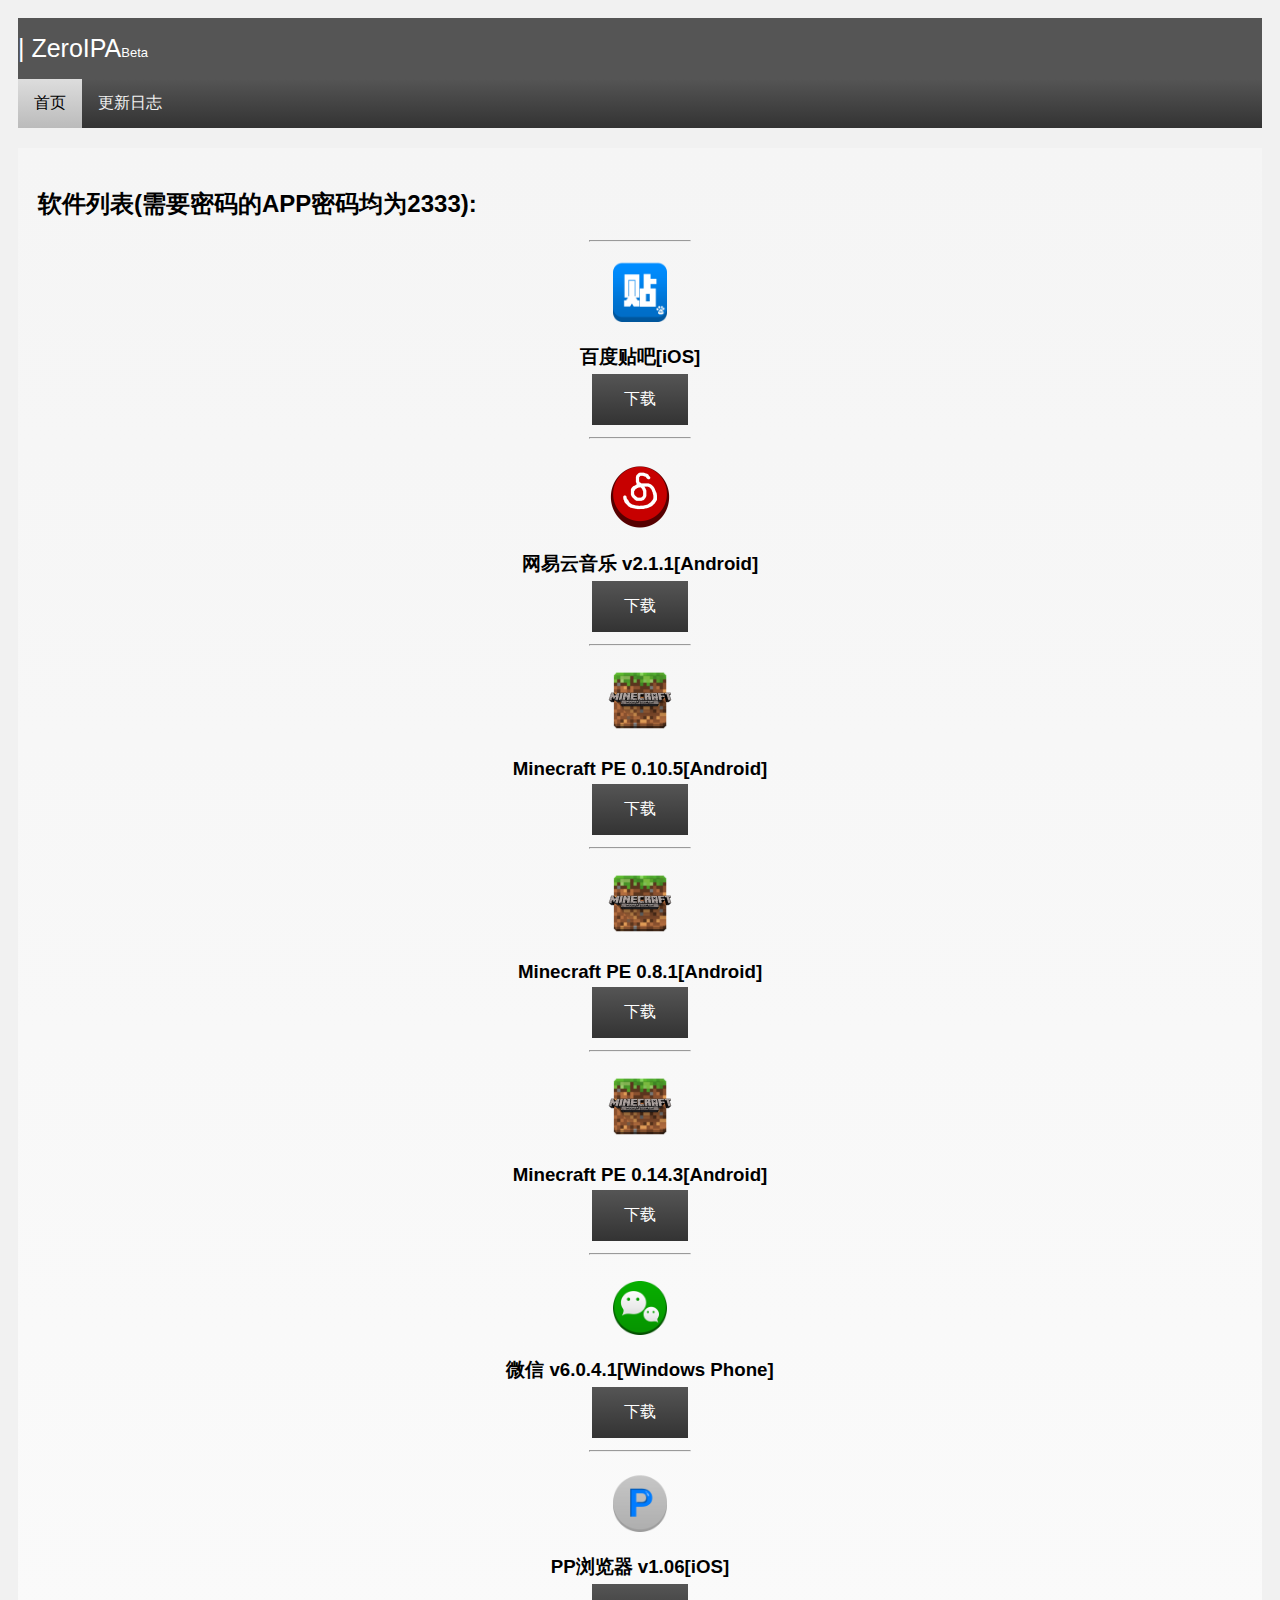
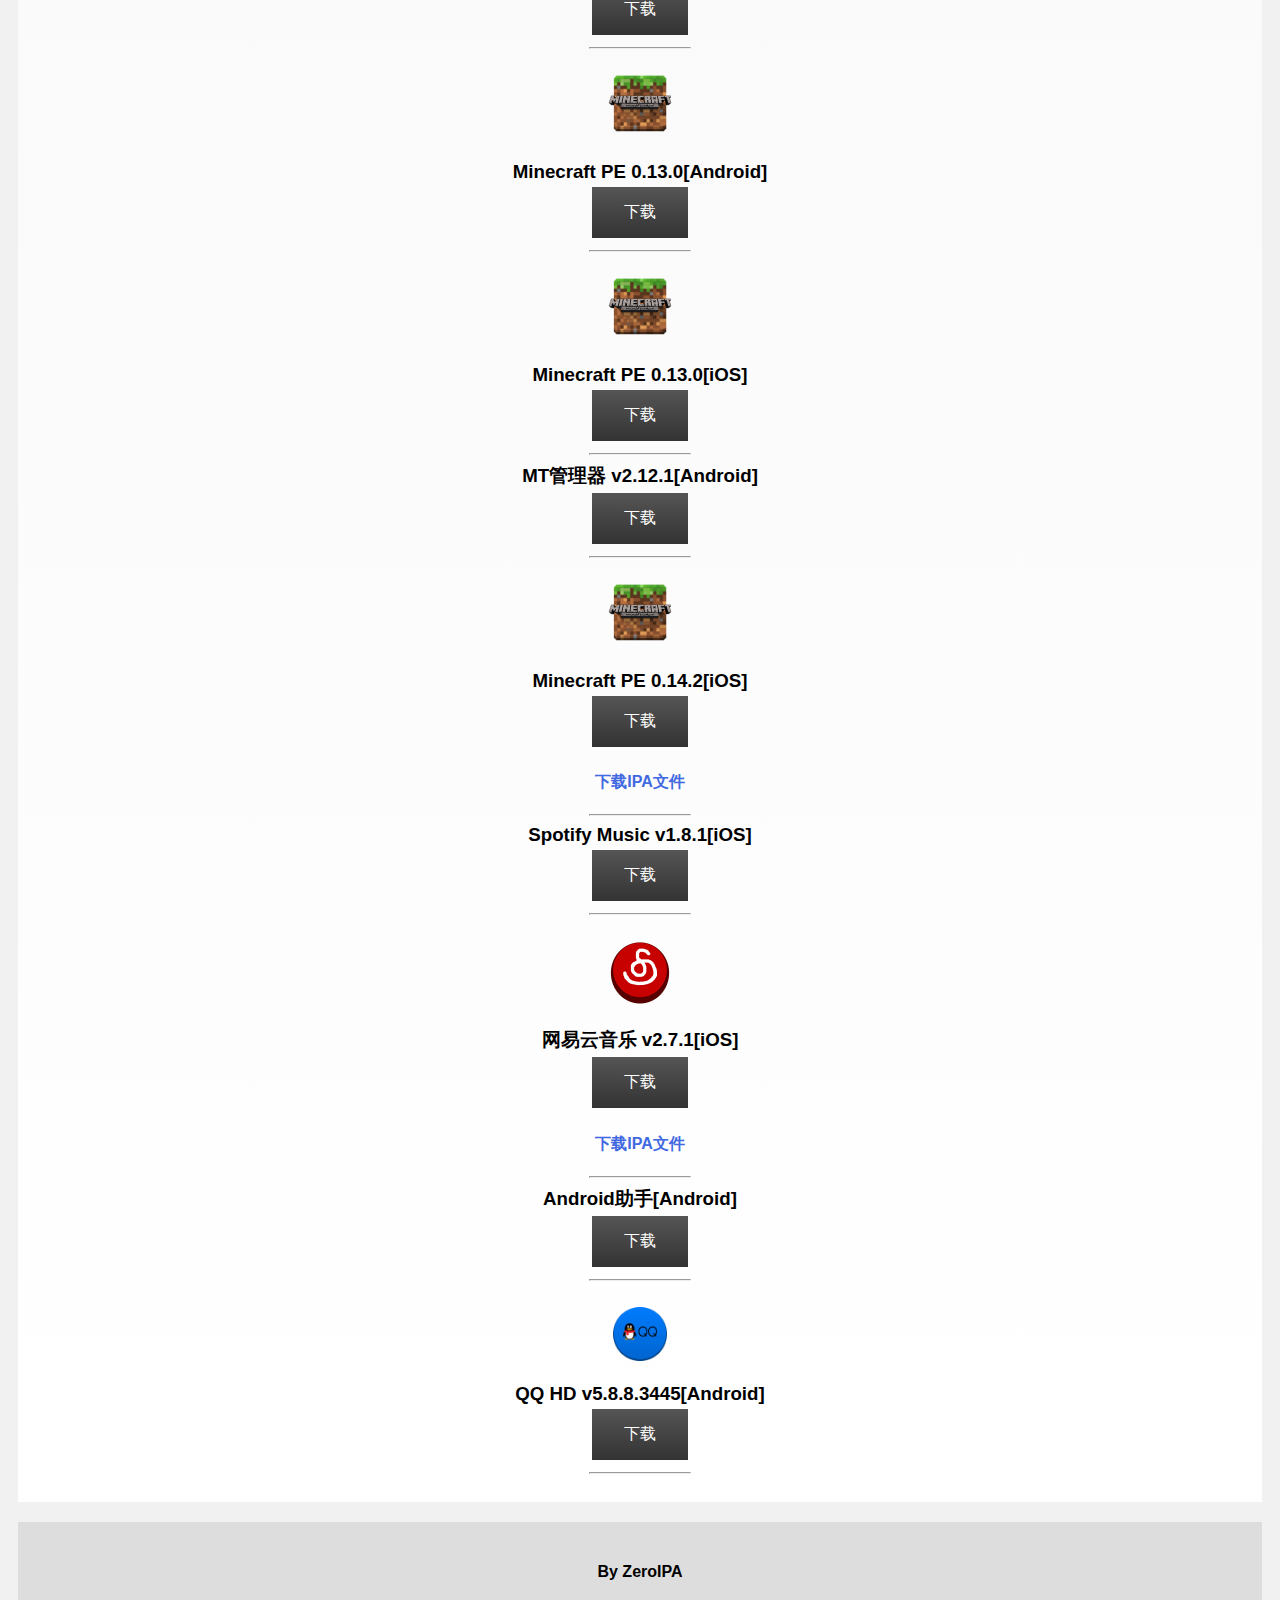
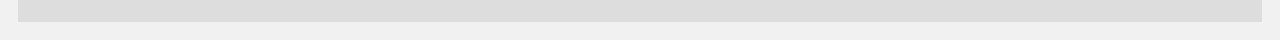
==== index.html @ 81eb90bf "Update Website" ====
<!DOCTYPE html>
<html>
  <head>
	<meta charset="utf-8" name="viewport" content="width=device-width, initial-scale=1, maximum-scale=1, user-scalable=no">
	<title>ZeroIPA</title>
    <link rel="stylesheet" type="text/css" href="ioszero.cn"/>
    <link rel="stylesheet" type="text/css" href="style.css"/>
	<!--[if lt IE 9]>
	  <script src="http://cdn.static.runoob.com/libs/html5shiv/3.7/html5shiv.min.js"></script>
	<![endif]--> 
    <style>
        h3 {
            display : inline
        }
    </style>
  </head>
  <body>	
    <div class="header">
		<p>
			<span style="font-size: 25px;">| ZeroIPA</span><span style="font-size: small;">Beta</span>
		</p>
	</div>
	
	<div class="topnav">
		<al href="index.html">首页</al>
		<a href="update.html">更新日志</a>
	</div>
	<div class="card">
	<h2>软件列表(需要密码的APP密码均为2333):</h2>
	<center><hr width="100px"></center>
	<center><img src="icon/tieba.png" width="90px" height="90px"></center>
   	<center><h3>百度贴吧[iOS]</h3></center>
	<center><a href="itms-services:///?action=download-manifest&url=https://file.ioszero.cn/plist/Tieba_6.9.5.plist"><button>下载</button></a></center>
    <center><hr width="100px"></center>
    <center><img src="icon/wyymusic.png" width="100px" height="100px"/></center>
	<center><h3>网易云音乐 v2.1.1[Android]</h3></center>
	<center><a href="https://wwtv.lanzoum.com/iOwyD0iutx0b"><button>下载</button></a></center>
    <center><hr width="100px"></center>
    <center><img src="icon/minecraft.png" width="100px" height="100px"/></center>
	<center><h3>Minecraft PE 0.10.5[Android]</h3></center>
	<center><a href="https://wwtv.lanzoum.com/iuHh80id1hid"><button>下载</button></a></center>
    <center><hr width="100px"></center>
    <center><img src="icon/minecraft.png" width="100px" height="100px"/></center>
	<center><h3>Minecraft PE 0.8.1[Android]</h3></center>
	<center><a href="https://wwtv.lanzoum.com/iFAPG0i9z6aj"><button>下载</button></a></center>
    <center><hr width="100px"></center>
    <center><img src="icon/minecraft.png" width="100px" height="100px"/></center>
	<center><h3>Minecraft PE 0.14.3[Android]</h3></center>
	<center><a href="https://wwtv.lanzoum.com/ieVEA0i9wtmb"><button>下载</button></a></center>
    <center><hr width="100px"></center>
    <center><img src="icon/wechat.png" width="90px" height="90px"/></center>
	<center><h3>微信 v6.0.4.1[Windows Phone]</h3></center>
	<center><a href="https://www.118pan.com/o17256"><button>下载</button></a></center>
    <center><hr width="100px"></center>
    <center><img src="icon/ppllq.png" width="90px" height="90px"/></center>
	<center><h3>PP浏览器 v1.06[iOS]</h3></center>
    <center><a href="https://zhangzhao.lanzouy.com/i3EXKh51dyf"><button>下载</button></a></center>
	<center><hr width="100px"></center>
    <center><img src="icon/minecraft.png" width="100px" height="100px"/></center>
	<center><h3>Minecraft PE 0.13.0[Android]</h3></center>
    <center><a href="https://wwtv.lanzoum.com/iKeRA0i3mati"><button>下载</button></a></center>
	<center><hr width="100px"></center>
    <center><img src="icon/minecraft.png" width="100px" height="100px"/></center>
	<center><h3>Minecraft PE 0.13.0[iOS]</h3></center>
    <center><a href="https://zhangzhao.lanzouy.com/iPdp6kbit9c"><button>下载</button></a></center>
	<center><hr width="100px"></center>
	<center><h3>MT管理器 v2.12.1[Android]</h3></center>
    <center><a href="https://wwtv.lanzoum.com/iG49f0iaypkd"><button>下载</button></a></center>
	<center><hr width="100px"></center>
    <center><img src="icon/minecraft.png" width="100px" height="100px"/></center>
	<center><h3>Minecraft PE 0.14.2[iOS]</h3></center>
    <center><a href="https://zhangzhao.lanzouy.com/iPmyqj2fgbi"><button>下载</button></a></center>
	<center><h4><a href="http://www.118pan.com/b1117591">下载IPA文件</a></h4></center>
    <center><hr width="100px"></center>
	<center><h3>Spotify Music v1.8.1[iOS]</h3></center>
    <center><a href="https://zhangzhao.lanzouy.com/iGoaCoxozab"><button>下载</button></a></center>
	<center><hr width="100px"></center>
    <center><img src="icon/wyymusic.png" width="100px" height="100px"/></center>
	<center><h3>网易云音乐 v2.7.1[iOS]</h3></center>
    <center><a href="https://zhangzhao.lanzouf.com/ibfvazc"><button>下载</button></a></center>
	<center><h4><a href="http://www.118pan.com/b1117590">下载IPA文件</a></h4></center>
    <center><hr width="100px"></center>
	<center><h3>Android助手[Android]</h3></center>
    <center><a href="https://wwtv.lanzoum.com/in8Xb0i3jfsj"><button>下载</button></a></center>
	<center><hr width="100px"></center>
	<center><img src="icon/qq.png" width="90px" height="90px"/></center>
    <center><h3>QQ HD v5.8.8.3445[Android]</h3></center>
    <center><a href="https://wwtv.lanzoum.com/iWxkZ0i9xxyd"><button>下载</button></a></center>
	<center><hr width="100px"></center>
	</div>
  <div class="footer">
  <center><h4>By ZeroIPA</h4></center>
  </div>
  </body>
</html>
---- style.css ----
* {
  text-decoration-line:none;
}
 
body {
  font-family: Arial;
  padding: 10px;
  background-color: #f1f1f1;
}

a {
	color: royalblue;
}
 
/* 头部标题 */
.header {
	background-color: #555;
	color: white;
	overflow: hidden;
}
 
.header h1 {
  font-size: 50px;
}
 
/* 导航条 */
.topnav {
  overflow: hidden;
  background-color: #333; /* 浏览器不支持时显示 */
  background-image: linear-gradient(#555, #333);
}
 
/* 导航条链接 */
.topnav a {
  float: left;
  display: block;
  color: #f2f2f2;
  text-align: center;
  padding: 14px 16px;
  text-decoration: none;
}

.topnav al{
  background-color: #ddd;
  background-image: linear-gradient(#ddd, #bbb);
  color: black;
  float: left;
  display: block;
  text-align: center;
  padding: 14px 16px;
  text-decoration: none;
}
 
/* 链接颜色修改 */
.topnav a:hover {
  background-color: #ddd;
  background-image: linear-gradient(#ddd, #bbb);
  color: black;
}
 
/* 创建两列 */
/* Left column */
.leftcolumn {   
  float: left;
  width: 75%;
}
 
/* 右侧栏 */
.rightcolumn {
  float: left;
  width: 25%;
  background-color: #f1f1f1;
  padding-left: 20px;
}
 
/* 图像部分 */
.fakeimg {
  background-color: #aaa;
  width: 100%;
  padding: 20px;
}
 
/* 文章卡片效果 */
.card {
  background-color: #ffffff; /* 浏览器不支持时显示 */
  background-image: linear-gradient(#f5f5f5, #ffffff);
  padding: 20px;
  margin-top: 20px;
}

/* 列后面清除浮动 */
.row:after {
  content: "";
  display: table;
  clear: both;
}
 
/* 底部 */
.footer {
  padding: 20px;
  text-align: center;
  background: #ddd;
  margin-top: 20px;
}
 
/* 响应式布局 - 屏幕尺寸小于 800px 时，两列布局改为上下布局 */
@media screen and (max-width: 9999999px) {
  .leftcolumn, .rightcolumn {   
    width: 100%;
    padding: 0;
  }
}
 

button {
    background-color: #333; /* 浏览器不支持时显示 */
    background-image: linear-gradient(#555, #333);
    border: none;
    color: white;
    padding: 15px 32px;
    text-align: center;
    text-decoration: none;
    display: inline-block;
    font-size: 16px;
    margin: 4px 2px;
    cursor: pointer;
}

button:hover {
    background-color: #ccc; /* 浏览器不支持时显示 */
    background-image: linear-gradient(#ccc, #aaa);
    border: none;
    color: black;
    padding: 15px 32px;
    text-align: center;
    text-decoration: none;
    display: inline-block;
    font-size: 16px;
    margin: 4px 2px;
    cursor: pointer;
}

.disabled {
    opacity: 0.6;
    cursor: not-allowed;
}
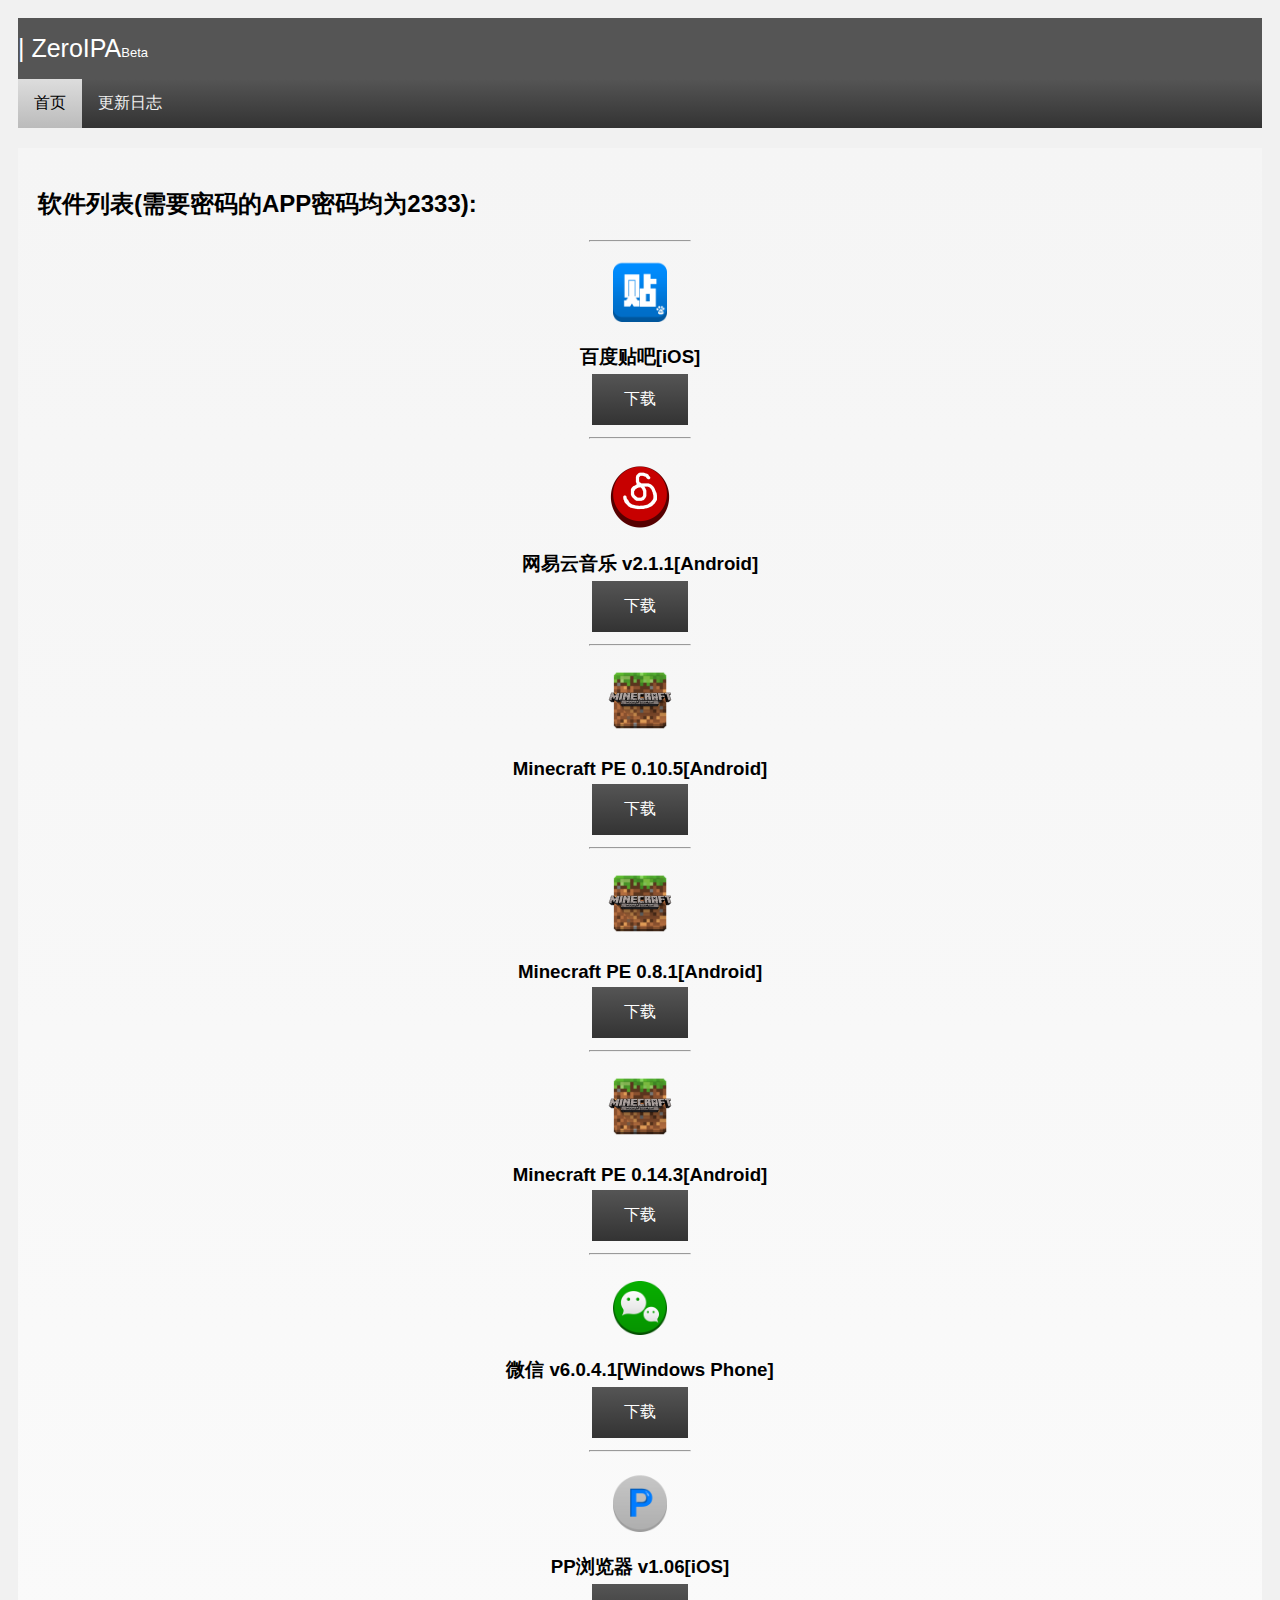
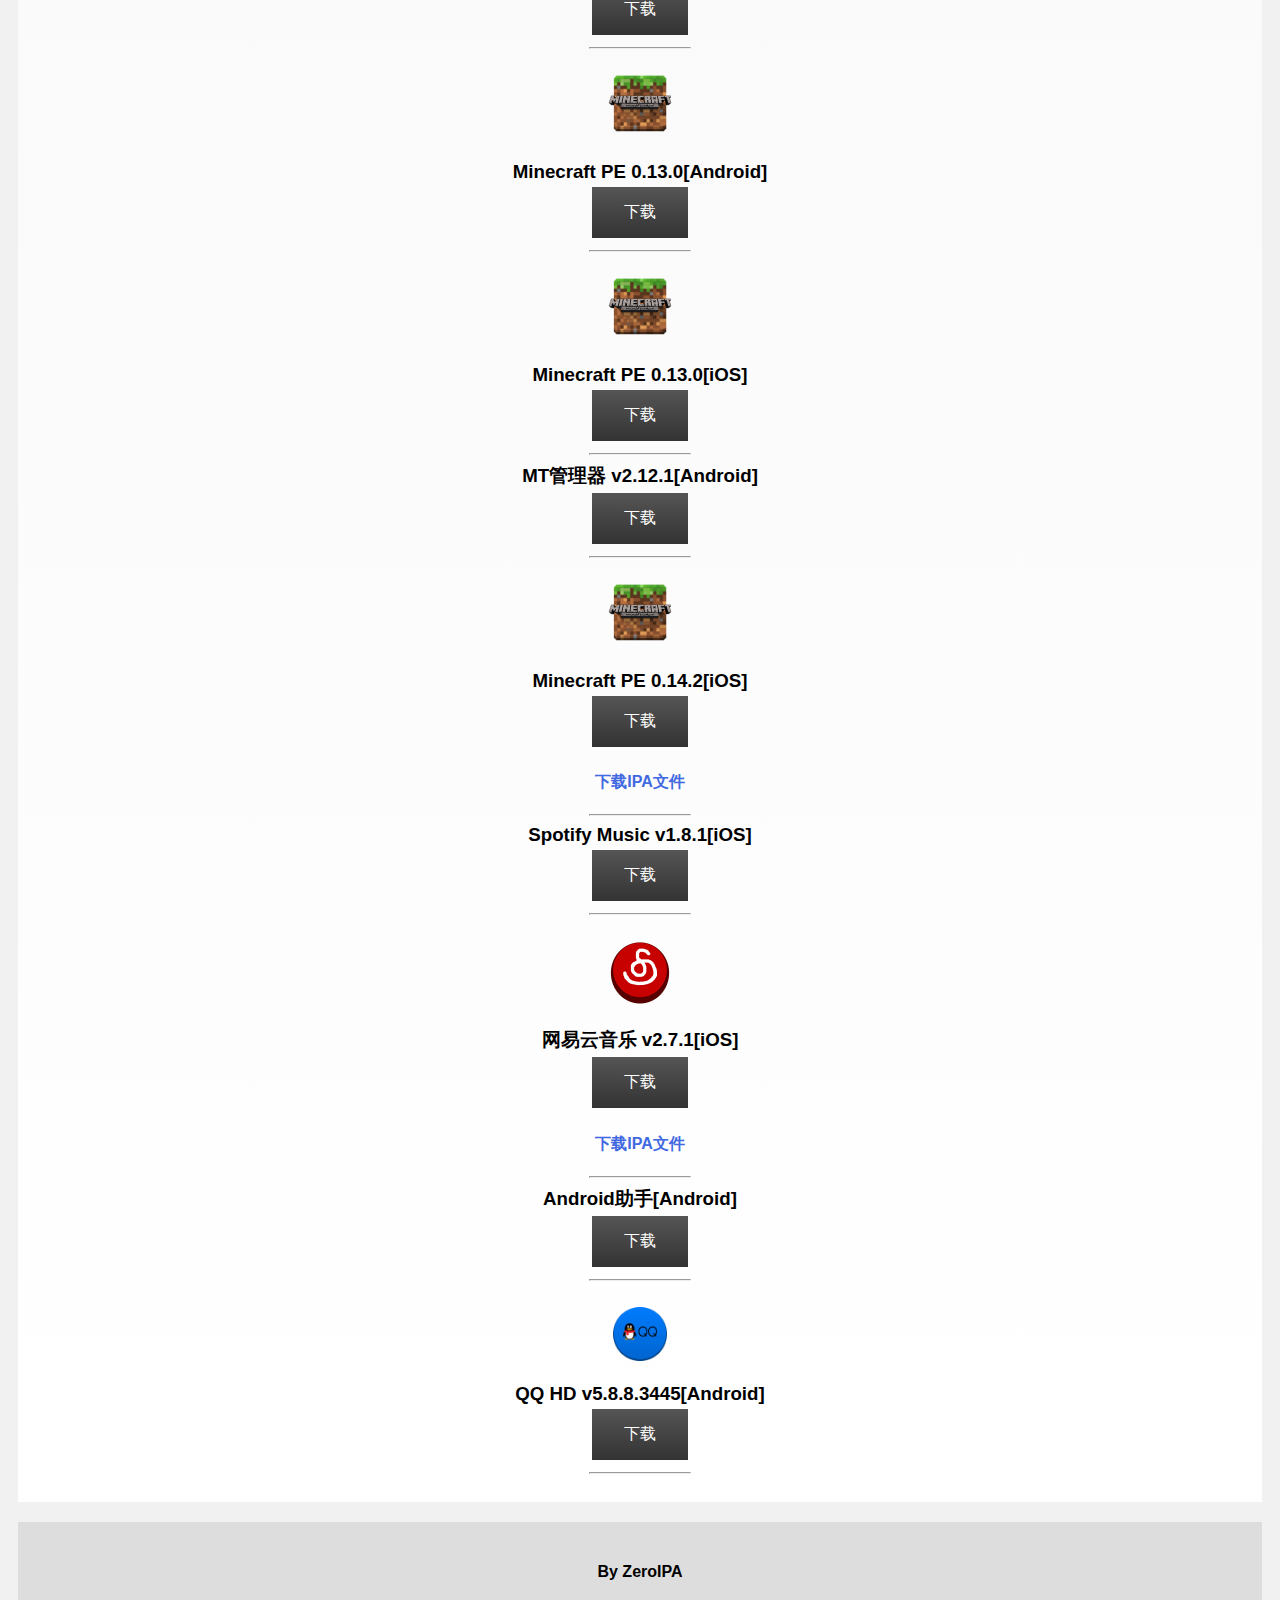
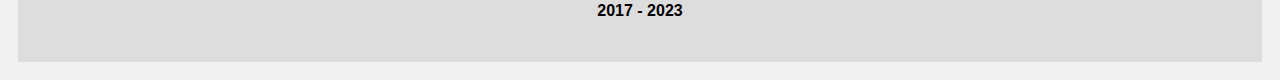
==== commit 68230940: "update index.html." ====
--- a/index.html
+++ b/index.html
@@ -90,6 +90,7 @@
 	</div>
   <div class="footer">
   <center><h4>By ZeroIPA</h4></center>
+  <center><h4>2017 - 2023</h4></center>
   </div>
   </body>
-</html>+</html>
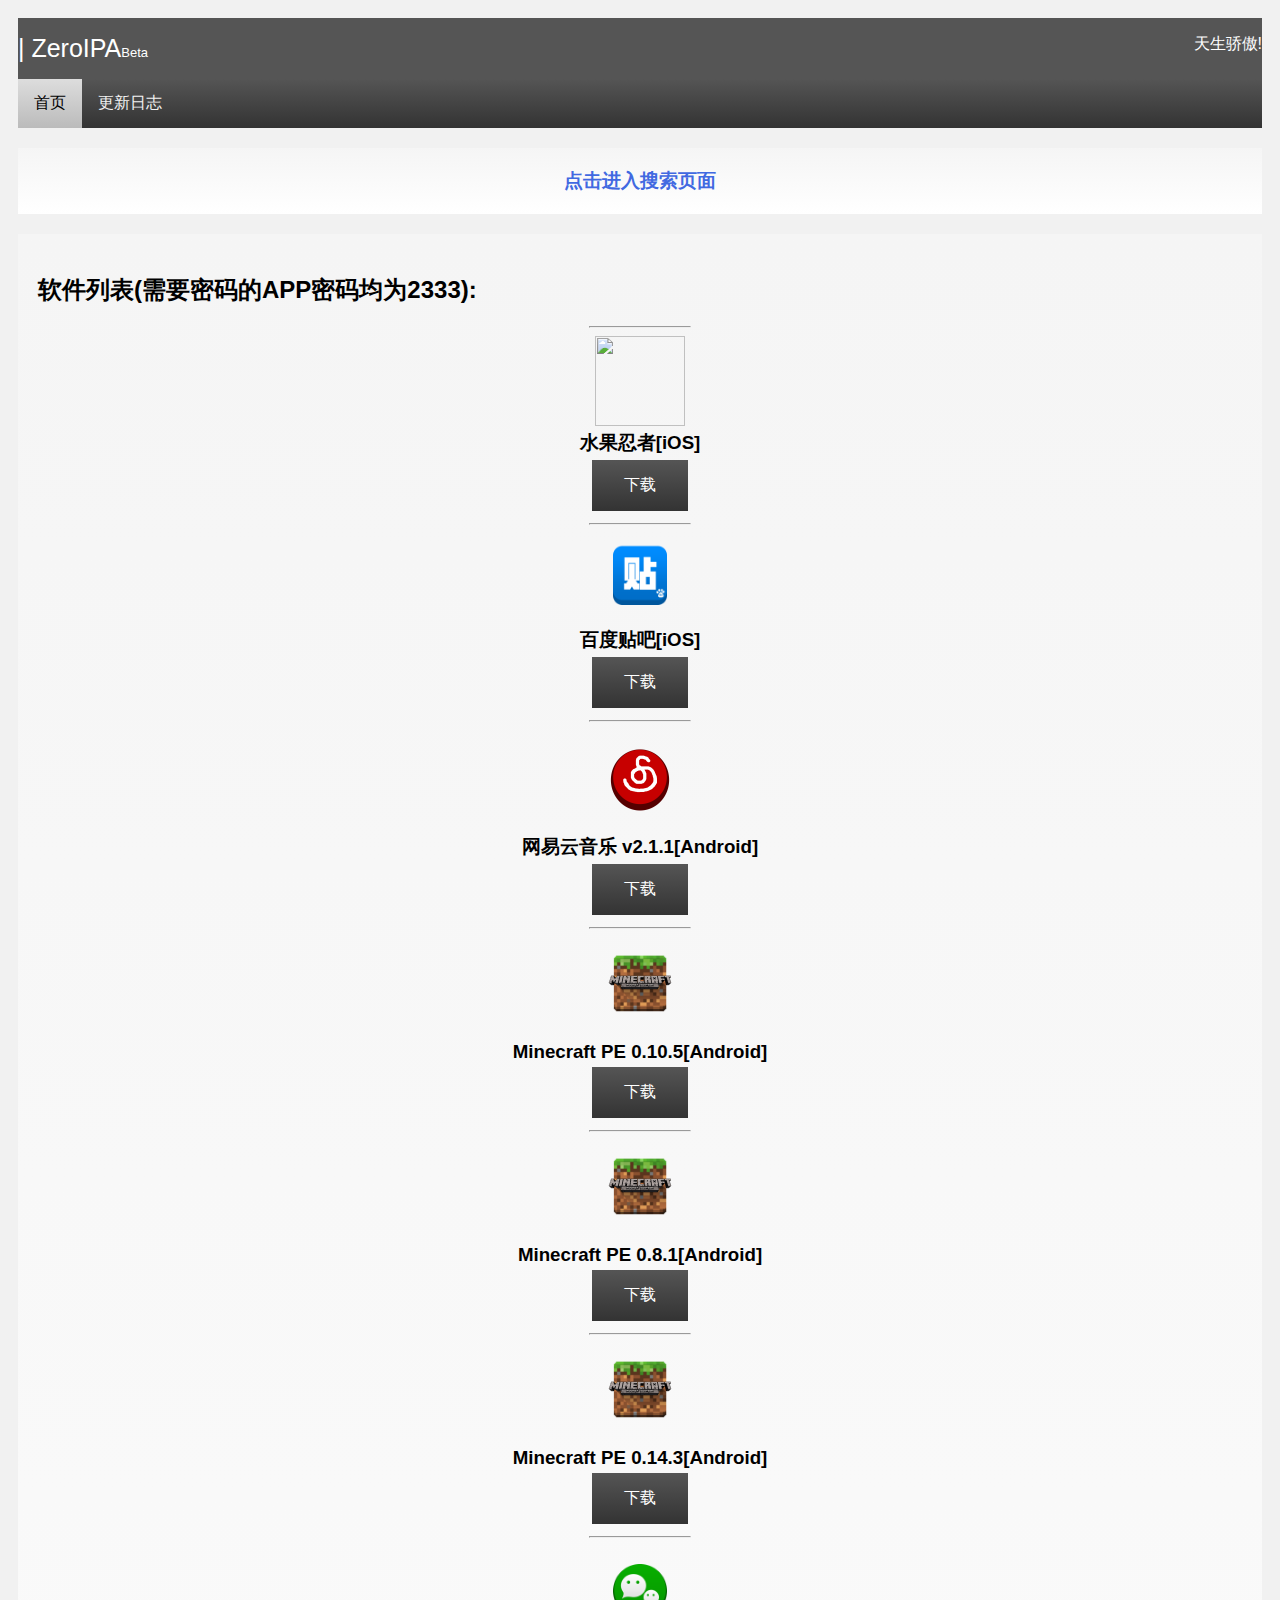
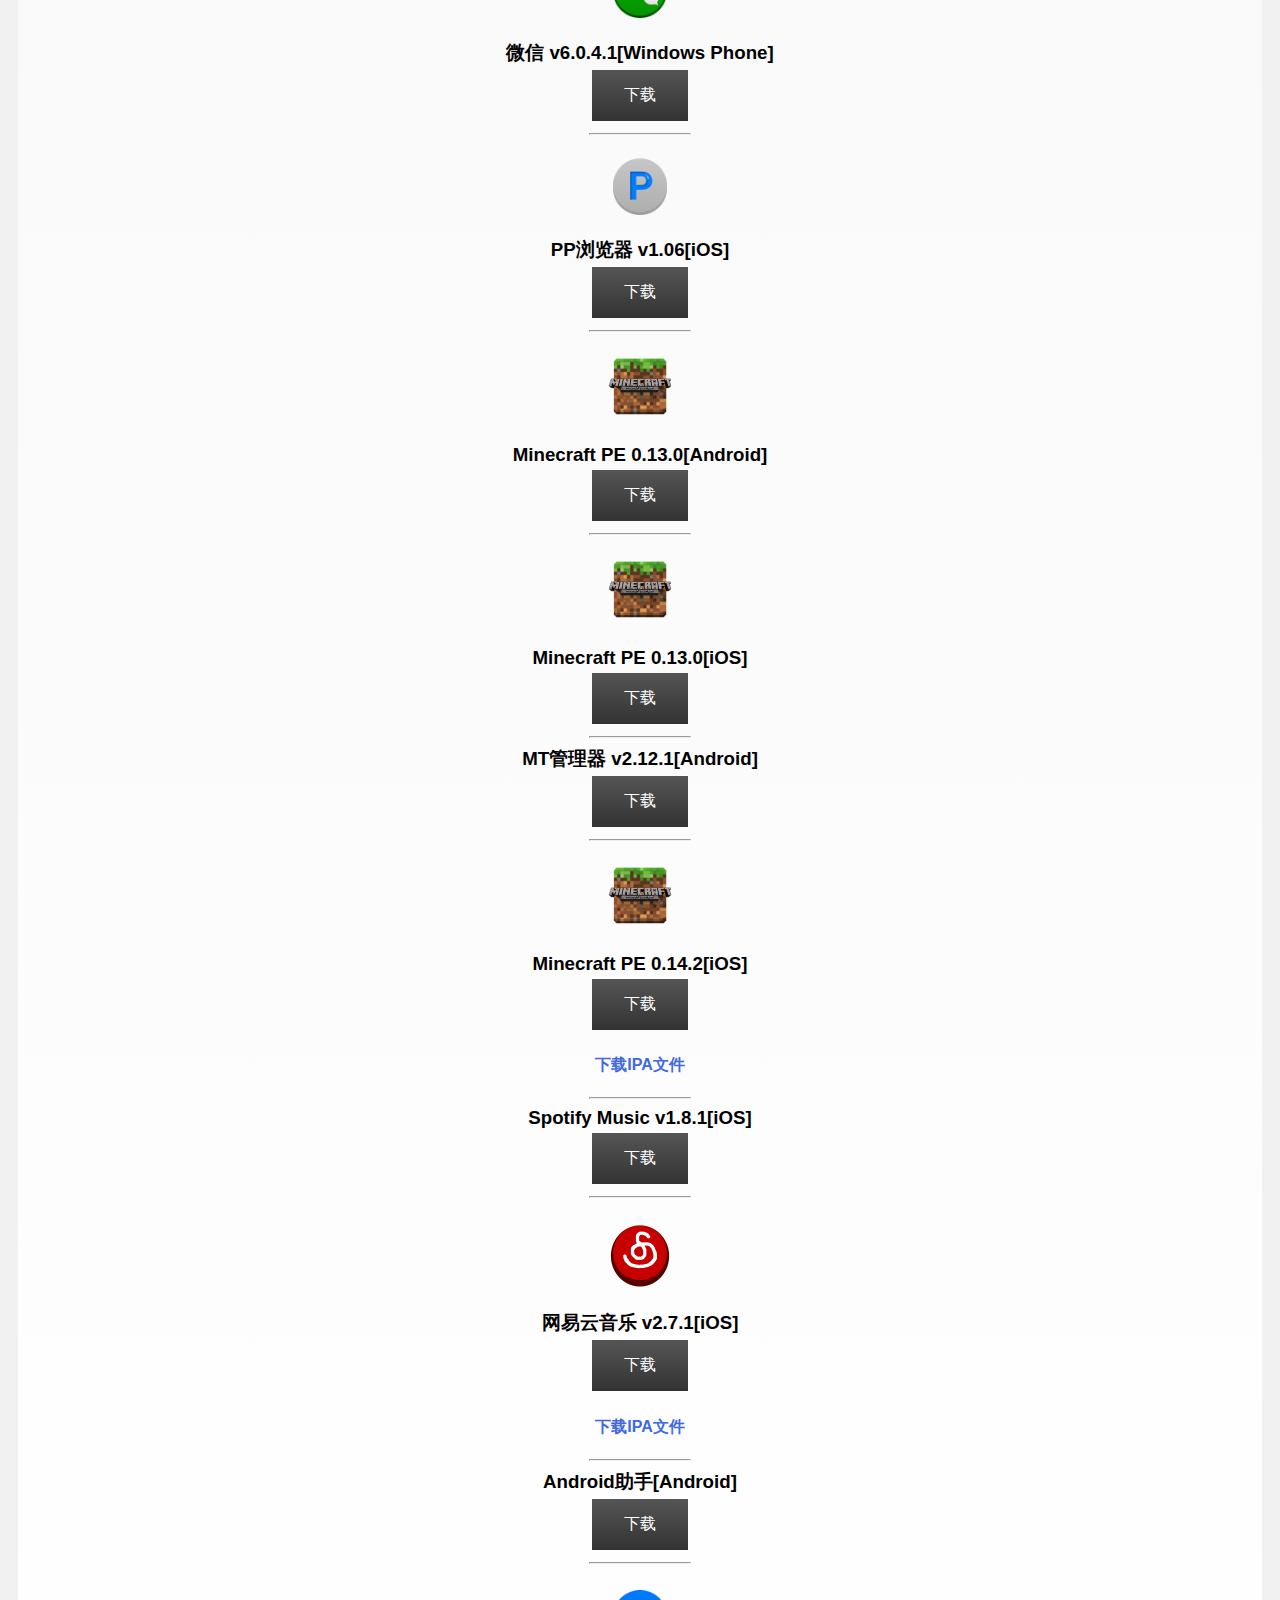
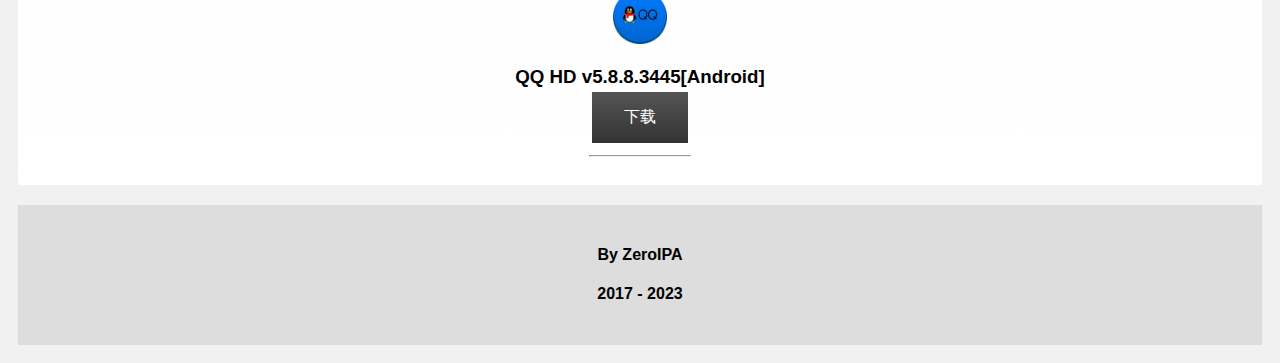
==== commit d7b83a95: "Update Website" ====
--- a/index.html
+++ b/index.html
@@ -17,7 +17,7 @@
   <body>	
     <div class="header">
 		<p>
-			<span style="font-size: 25px;">| ZeroIPA</span><span style="font-size: small;">Beta</span>
+			<span style="font-size: 25px;">| ZeroIPA</span><span style="font-size: small;">Beta</span><span style="float: right;">天生骄傲!</span>
 		</p>
 	</div>
 	
@@ -26,7 +26,14 @@
 		<a href="update.html">更新日志</a>
 	</div>
 	<div class="card">
+		<center><h3><a href="search.html">点击进入搜索页面</a></h3></center>
+	</div>
+	<div class="card">
 	<h2>软件列表(需要密码的APP密码均为2333):</h2>
+	<center><hr width="100px"></center>
+	<center><img src="icon/sglz.png" width="90px" height="90px"></center>
+   	<center><h3>水果忍者[iOS]</h3></center>
+	<center><a href="itms-services:///?action=download-manifest&url=https://file.ioszero.cn/plist/FruitNinjaFree_2.3.2_AppOnly.plist"><button>下载</button></a></center>
 	<center><hr width="100px"></center>
 	<center><img src="icon/tieba.png" width="90px" height="90px"></center>
    	<center><h3>百度贴吧[iOS]</h3></center>
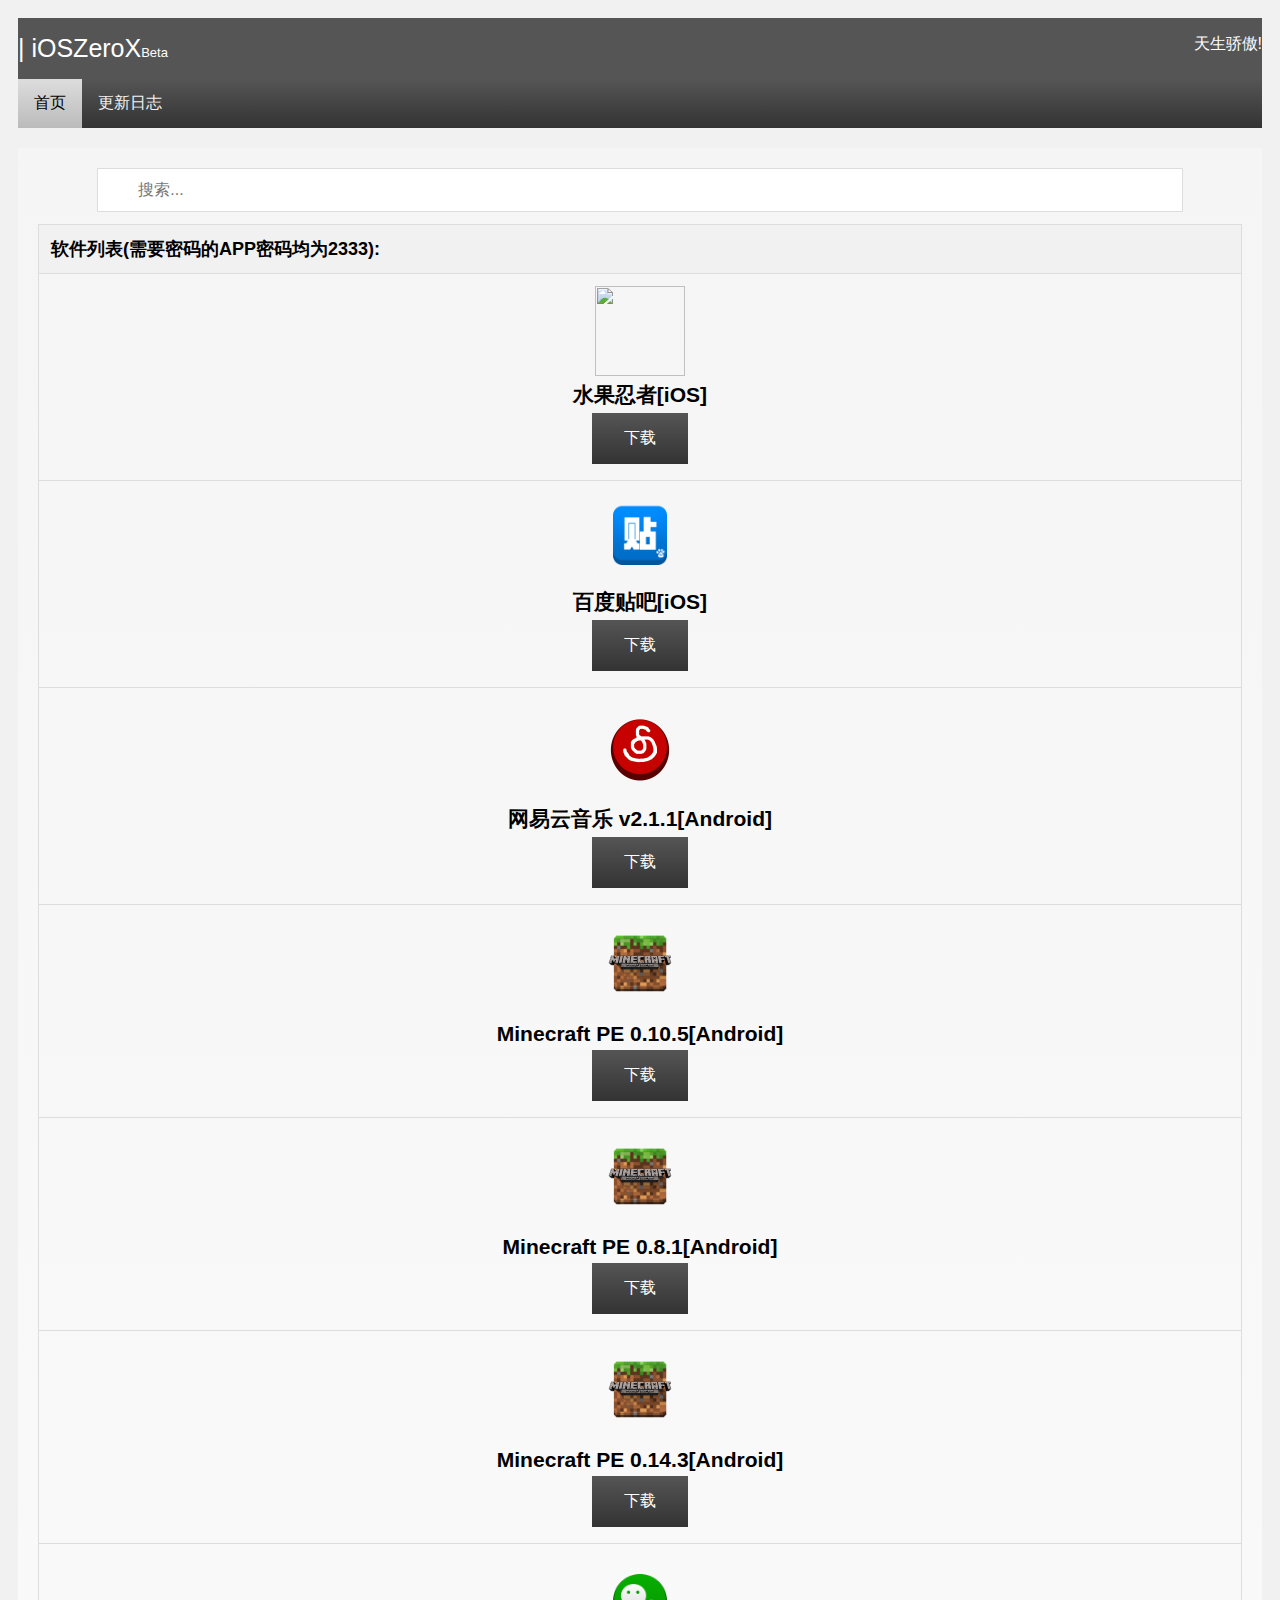
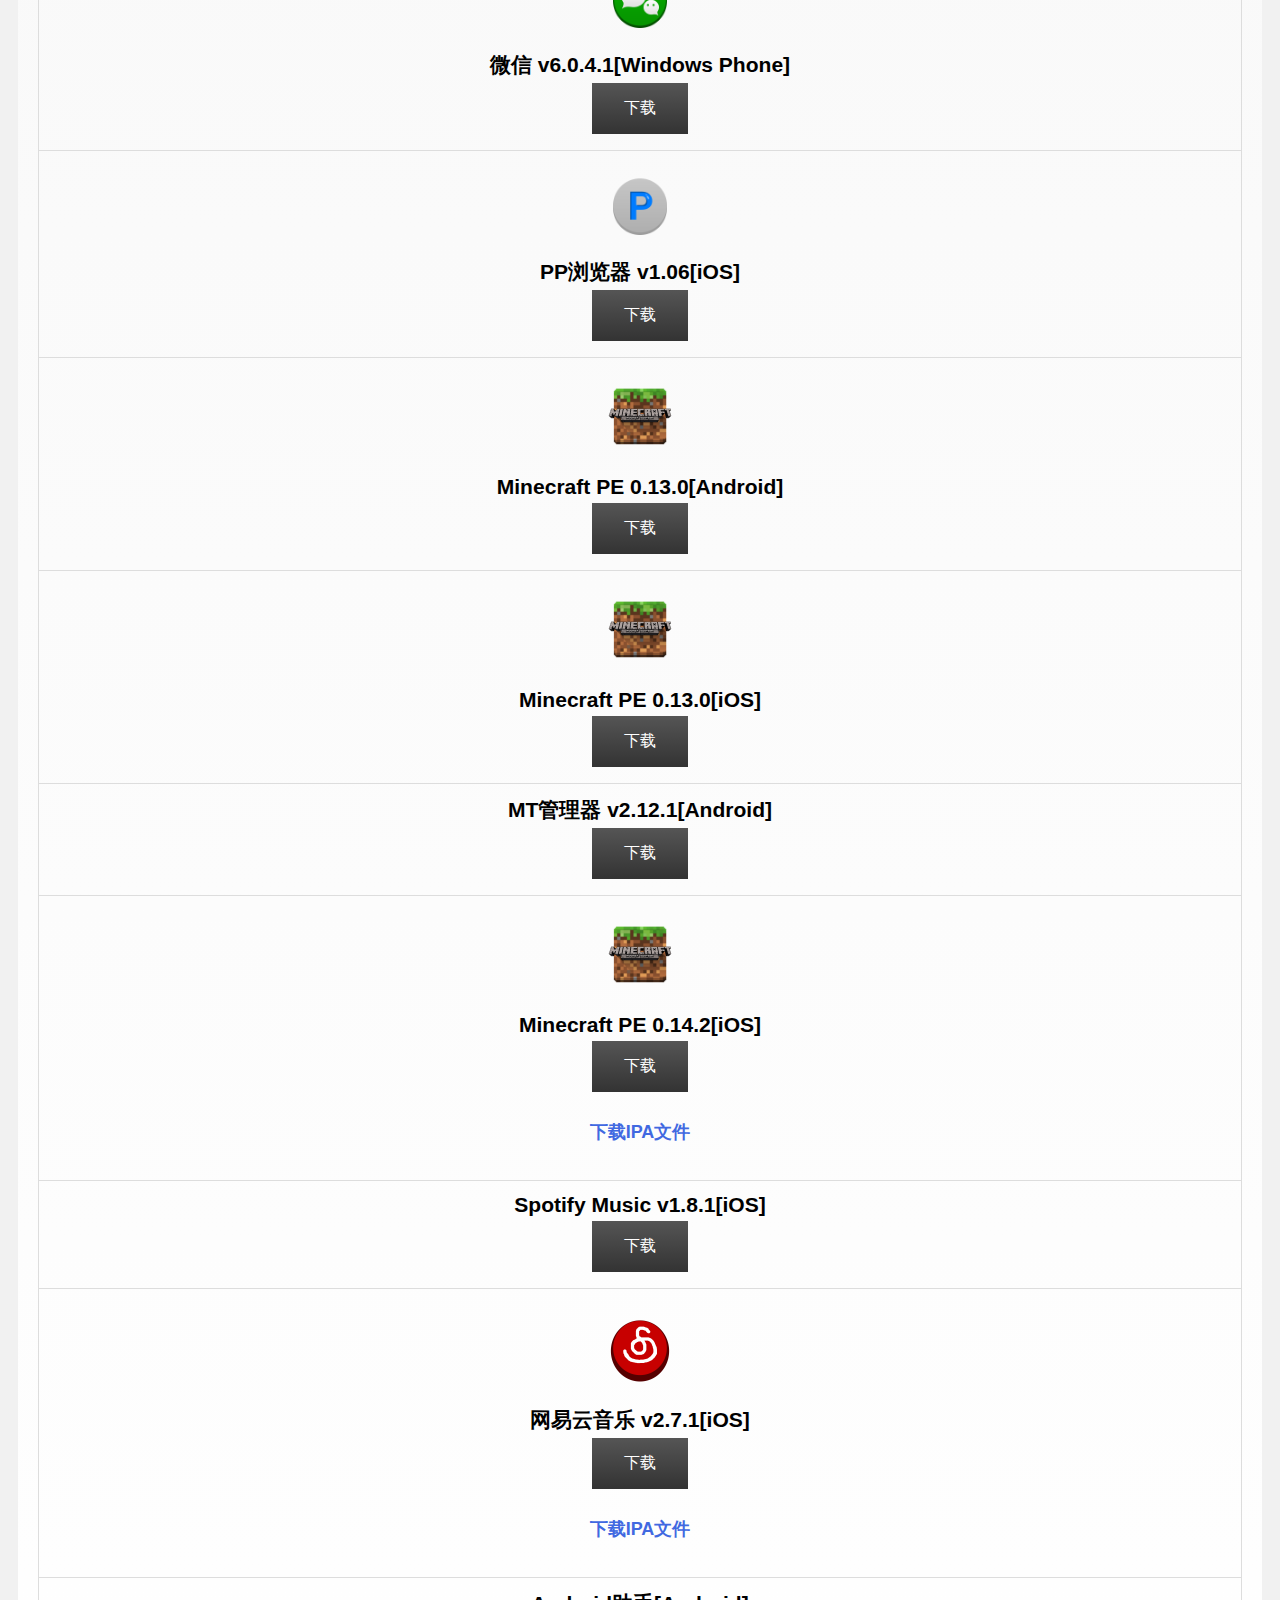
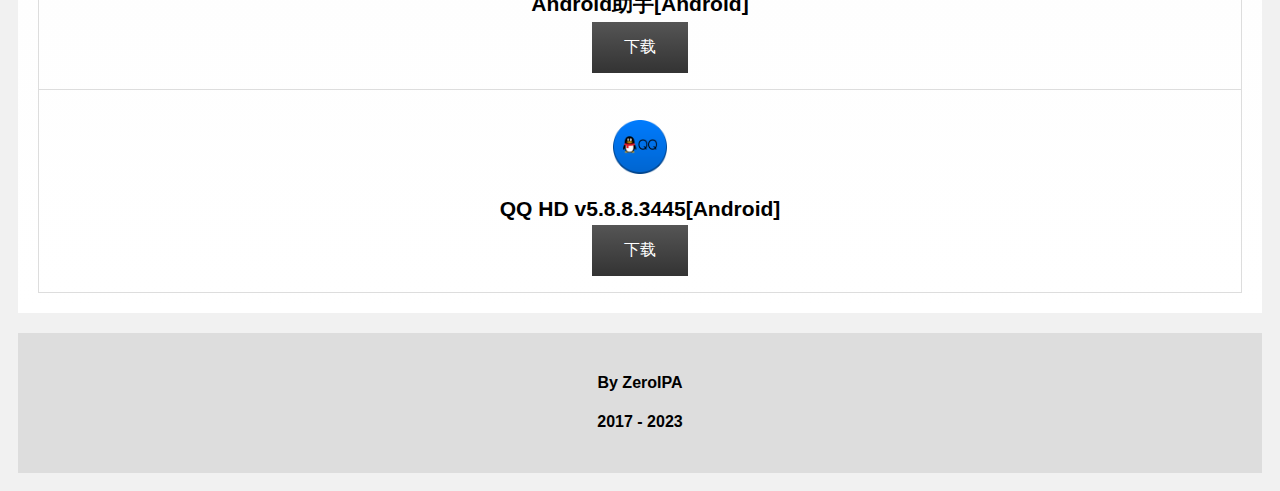
==== commit ee5b090f: "Update Website" ====
--- a/index.html
+++ b/index.html
@@ -2,7 +2,7 @@
 <html>
   <head>
 	<meta charset="utf-8" name="viewport" content="width=device-width, initial-scale=1, maximum-scale=1, user-scalable=no">
-	<title>ZeroIPA</title>
+	<title>iOSZeroX</title>
     <link rel="stylesheet" type="text/css" href="ioszero.cn"/>
     <link rel="stylesheet" type="text/css" href="style.css"/>
 	<!--[if lt IE 9]>
@@ -13,11 +13,68 @@
             display : inline
         }
     </style>
+	    <style>
+			#myInput {
+				background-image: url('https://static.runoob.com/images/mix/searchicon.png'); /* 搜索按钮 */
+				background-position: 10px 12px; /* 定位搜索按钮 */
+				background-repeat: no-repeat; /* 不重复图片 */
+				width: 85%;
+				font-size: 16px;
+				padding: 12px 20px 12px 40px;
+				border: 1px solid #ddd;
+				margin-bottom: 12px; 
+			}
+			
+			#myTable {
+				border-collapse: collapse; 
+				width: 100%; 
+				border: 1px solid #ddd;
+				font-size: 18px; 
+			}
+			
+			#myTable th, #myTable td {
+				text-align: left;
+				padding: 12px;
+			}
+			
+			#myTable tr {
+				/* 表格添加边框 */
+				border-bottom: 1px solid #ddd; 
+			}
+			
+			#myTable tr.header, #myTable tr:hover {
+				/* 表头及鼠标移动过 tr 时添加背景 */
+				background-color: #f1f1f1;
+			}
+		</style>
+	
+		<script>
+			function myFunction() {
+			  // 声明变量
+			  var input, filter, table, tr, td, i;
+			  input = document.getElementById("myInput");
+			  filter = input.value.toUpperCase();
+			  table = document.getElementById("myTable");
+			  tr = table.getElementsByTagName("tr");
+			
+			  // 循环表格每一行，查找匹配项
+			  for (i = 0; i < tr.length; i++) {
+				td = tr[i].getElementsByTagName("td")[0];
+				if (td) {
+				  if (td.innerHTML.toUpperCase().indexOf(filter) > -1) {
+					tr[i].style.display = "";
+				  } else {
+					tr[i].style.display = "none";
+				  }
+				} 
+			  }
+			}
+		</script>
   </head>
-  <body>	
-    <div class="header">
+  <body>	    
+	<div class="header">
 		<p>
-			<span style="font-size: 25px;">| ZeroIPA</span><span style="font-size: small;">Beta</span><span style="float: right;">天生骄傲!</span>
+			<span style="font-size: 25px;">| iOSZeroX</span><span style="font-size: small;">Beta</span><span style="float: right;">天生骄傲!</span>
 		</p>
 	</div>
 	
@@ -26,74 +83,109 @@
 		<a href="update.html">更新日志</a>
 	</div>
 	<div class="card">
-		<center><h3><a href="search.html">点击进入搜索页面</a></h3></center>
-	</div>
-	<div class="card">
-	<h2>软件列表(需要密码的APP密码均为2333):</h2>
-	<center><hr width="100px"></center>
-	<center><img src="icon/sglz.png" width="90px" height="90px"></center>
-   	<center><h3>水果忍者[iOS]</h3></center>
-	<center><a href="itms-services:///?action=download-manifest&url=https://file.ioszero.cn/plist/FruitNinjaFree_2.3.2_AppOnly.plist"><button>下载</button></a></center>
-	<center><hr width="100px"></center>
-	<center><img src="icon/tieba.png" width="90px" height="90px"></center>
-   	<center><h3>百度贴吧[iOS]</h3></center>
-	<center><a href="itms-services:///?action=download-manifest&url=https://file.ioszero.cn/plist/Tieba_6.9.5.plist"><button>下载</button></a></center>
-    <center><hr width="100px"></center>
-    <center><img src="icon/wyymusic.png" width="100px" height="100px"/></center>
-	<center><h3>网易云音乐 v2.1.1[Android]</h3></center>
-	<center><a href="https://wwtv.lanzoum.com/iOwyD0iutx0b"><button>下载</button></a></center>
-    <center><hr width="100px"></center>
-    <center><img src="icon/minecraft.png" width="100px" height="100px"/></center>
-	<center><h3>Minecraft PE 0.10.5[Android]</h3></center>
-	<center><a href="https://wwtv.lanzoum.com/iuHh80id1hid"><button>下载</button></a></center>
-    <center><hr width="100px"></center>
-    <center><img src="icon/minecraft.png" width="100px" height="100px"/></center>
-	<center><h3>Minecraft PE 0.8.1[Android]</h3></center>
-	<center><a href="https://wwtv.lanzoum.com/iFAPG0i9z6aj"><button>下载</button></a></center>
-    <center><hr width="100px"></center>
-    <center><img src="icon/minecraft.png" width="100px" height="100px"/></center>
-	<center><h3>Minecraft PE 0.14.3[Android]</h3></center>
-	<center><a href="https://wwtv.lanzoum.com/ieVEA0i9wtmb"><button>下载</button></a></center>
-    <center><hr width="100px"></center>
-    <center><img src="icon/wechat.png" width="90px" height="90px"/></center>
-	<center><h3>微信 v6.0.4.1[Windows Phone]</h3></center>
-	<center><a href="https://www.118pan.com/o17256"><button>下载</button></a></center>
-    <center><hr width="100px"></center>
-    <center><img src="icon/ppllq.png" width="90px" height="90px"/></center>
-	<center><h3>PP浏览器 v1.06[iOS]</h3></center>
-    <center><a href="https://zhangzhao.lanzouy.com/i3EXKh51dyf"><button>下载</button></a></center>
-	<center><hr width="100px"></center>
-    <center><img src="icon/minecraft.png" width="100px" height="100px"/></center>
-	<center><h3>Minecraft PE 0.13.0[Android]</h3></center>
-    <center><a href="https://wwtv.lanzoum.com/iKeRA0i3mati"><button>下载</button></a></center>
-	<center><hr width="100px"></center>
-    <center><img src="icon/minecraft.png" width="100px" height="100px"/></center>
-	<center><h3>Minecraft PE 0.13.0[iOS]</h3></center>
-    <center><a href="https://zhangzhao.lanzouy.com/iPdp6kbit9c"><button>下载</button></a></center>
-	<center><hr width="100px"></center>
-	<center><h3>MT管理器 v2.12.1[Android]</h3></center>
-    <center><a href="https://wwtv.lanzoum.com/iG49f0iaypkd"><button>下载</button></a></center>
-	<center><hr width="100px"></center>
-    <center><img src="icon/minecraft.png" width="100px" height="100px"/></center>
-	<center><h3>Minecraft PE 0.14.2[iOS]</h3></center>
-    <center><a href="https://zhangzhao.lanzouy.com/iPmyqj2fgbi"><button>下载</button></a></center>
-	<center><h4><a href="http://www.118pan.com/b1117591">下载IPA文件</a></h4></center>
-    <center><hr width="100px"></center>
-	<center><h3>Spotify Music v1.8.1[iOS]</h3></center>
-    <center><a href="https://zhangzhao.lanzouy.com/iGoaCoxozab"><button>下载</button></a></center>
-	<center><hr width="100px"></center>
-    <center><img src="icon/wyymusic.png" width="100px" height="100px"/></center>
-	<center><h3>网易云音乐 v2.7.1[iOS]</h3></center>
-    <center><a href="https://zhangzhao.lanzouf.com/ibfvazc"><button>下载</button></a></center>
-	<center><h4><a href="http://www.118pan.com/b1117590">下载IPA文件</a></h4></center>
-    <center><hr width="100px"></center>
-	<center><h3>Android助手[Android]</h3></center>
-    <center><a href="https://wwtv.lanzoum.com/in8Xb0i3jfsj"><button>下载</button></a></center>
-	<center><hr width="100px"></center>
-	<center><img src="icon/qq.png" width="90px" height="90px"/></center>
-    <center><h3>QQ HD v5.8.8.3445[Android]</h3></center>
-    <center><a href="https://wwtv.lanzoum.com/iWxkZ0i9xxyd"><button>下载</button></a></center>
-	<center><hr width="100px"></center>
+	
+    <table id="myTable">
+        <tbody>
+			<center><input type="text" id="myInput" onkeyup="myFunction()" placeholder="搜索..."></center>
+            <tr class="header">
+                <th style="width:60%; color: black">软件列表(需要密码的APP密码均为2333):</th>
+            </tr>
+            <tr>
+                <td><center><img src="icon/sglz.png" width="90px" height="90px"></center>
+                    <center><h3>水果忍者[iOS]</h3></center>
+                 <center><a href="https://wwtv.lanzoum.com/irNvB0kb8xng"><button>下载</button></a></center>
+             </td>
+            </tr>
+            <tr>
+                <td><center><img src="icon/tieba.png" width="90px" height="90px"></center>
+                    <center><h3>百度贴吧[iOS]</h3></center>
+                 <center><a href="https://wwtv.lanzoum.com/i2WIr0kb9t5a"><button>下载</button></a></center>
+             </td>
+            </tr>
+            <tr>
+                <td> <center><img src="icon/wyymusic.png" width="100px" height="100px"/></center>
+                    <center><h3>网易云音乐 v2.1.1[Android]</h3></center>
+                    <center><a href="https://wwtv.lanzoum.com/iOwyD0iutx0b"><button>下载</button></a></center>
+                </td>
+            </tr>
+            <tr>
+                <td><center><img src="icon/minecraft.png" width="100px" height="100px"/></center>
+                    <center><h3>Minecraft PE 0.10.5[Android]</h3></center>
+                    <center><a href="https://wwtv.lanzoum.com/iuHh80id1hid"><button>下载</button></a></center>
+                </td>
+            </tr>
+            <tr>
+                <td><center><img src="icon/minecraft.png" width="100px" height="100px"/></center>
+                    <center><h3>Minecraft PE 0.8.1[Android]</h3></center>
+                    <center><a href="https://wwtv.lanzoum.com/iFAPG0i9z6aj"><button>下载</button></a></center>
+                </td>
+            </tr>
+            <tr>
+                <td><center><img src="icon/minecraft.png" width="100px" height="100px"/></center>
+                    <center><h3>Minecraft PE 0.14.3[Android]</h3></center>
+                    <center><a href="https://wwtv.lanzoum.com/ieVEA0i9wtmb"><button>下载</button></a></center>
+                </td>
+            </tr>
+            <tr>
+                <td> <center><img src="icon/wechat.png" width="90px" height="90px"/></center>
+                    <center><h3>微信 v6.0.4.1[Windows Phone]</h3></center>
+                    <center><a href="https://www.118pan.com/o17256"><button>下载</button></a></center>
+                </td>
+            </tr>
+            <tr>
+                <td><center><img src="icon/ppllq.png" width="90px" height="90px"/></center>
+                    <center><h3>PP浏览器 v1.06[iOS]</h3></center>
+                    <center><a href="https://zhangzhao.lanzouy.com/i3EXKh51dyf"><button>下载</button></a></center>
+                </td>
+            </tr>
+            <tr>
+                <td><center><img src="icon/minecraft.png" width="100px" height="100px"/></center>
+                    <center><h3>Minecraft PE 0.13.0[Android]</h3></center>
+                    <center><a href="https://wwtv.lanzoum.com/iKeRA0i3mati"><button>下载</button></a></center>
+                </td>
+            </tr>
+            <tr>
+                <td><center><img src="icon/minecraft.png" width="100px" height="100px"/></center>
+                    <center><h3>Minecraft PE 0.13.0[iOS]</h3></center>
+                    <center><a href="https://zhangzhao.lanzouy.com/iPdp6kbit9c"><button>下载</button></a></center>
+                </td>
+            </tr>
+            <tr>
+                <td><center><h3>MT管理器 v2.12.1[Android]</h3></center>
+                    <center><a href="https://wwtv.lanzoum.com/iG49f0iaypkd"><button>下载</button></a></center>
+                </td>
+            </tr>
+            <tr>
+                <td><center><img src="icon/minecraft.png" width="100px" height="100px"/></center>
+                    <center><h3>Minecraft PE 0.14.2[iOS]</h3></center>
+                    <center><a href="https://zhangzhao.lanzouy.com/iPmyqj2fgbi"><button>下载</button></a></center>
+                    <center><h4><a href="http://www.118pan.com/b1117591">下载IPA文件</a></h4></center>
+                </td>
+            </tr>
+            <tr>
+                <td><center><h3>Spotify Music v1.8.1[iOS]</h3></center>
+                    <center><a href="https://zhangzhao.lanzouy.com/iGoaCoxozab"><button>下载</button></a></center>
+                </td>
+            </tr>
+            <tr>
+                <td><center><img src="icon/wyymusic.png" width="100px" height="100px"/></center>
+                    <center><h3>网易云音乐 v2.7.1[iOS]</h3></center>
+                    <center><a href="https://zhangzhao.lanzouf.com/ibfvazc"><button>下载</button></a></center>
+                    <center><h4><a href="http://www.118pan.com/b1117590">下载IPA文件</a></h4></center>
+                    </td>
+            </tr>
+            <tr>
+                <td><center><h3>Android助手[Android]</h3></center>
+                    <center><a href="https://wwtv.lanzoum.com/in8Xb0i3jfsj"><button>下载</button></a></center>                                </td>
+     </tr>
+            <tr>
+                <td><center><img src="icon/qq.png" width="90px" height="90px"/></center>
+                    <center><h3>QQ HD v5.8.8.3445[Android]</h3></center>
+                    <center><a href="https://wwtv.lanzoum.com/iWxkZ0i9xxyd"><button>下载</button></a></center>
+                </td>
+            </tr>
+        </tbody>
+    </table>
 	</div>
   <div class="footer">
   <center><h4>By ZeroIPA</h4></center>
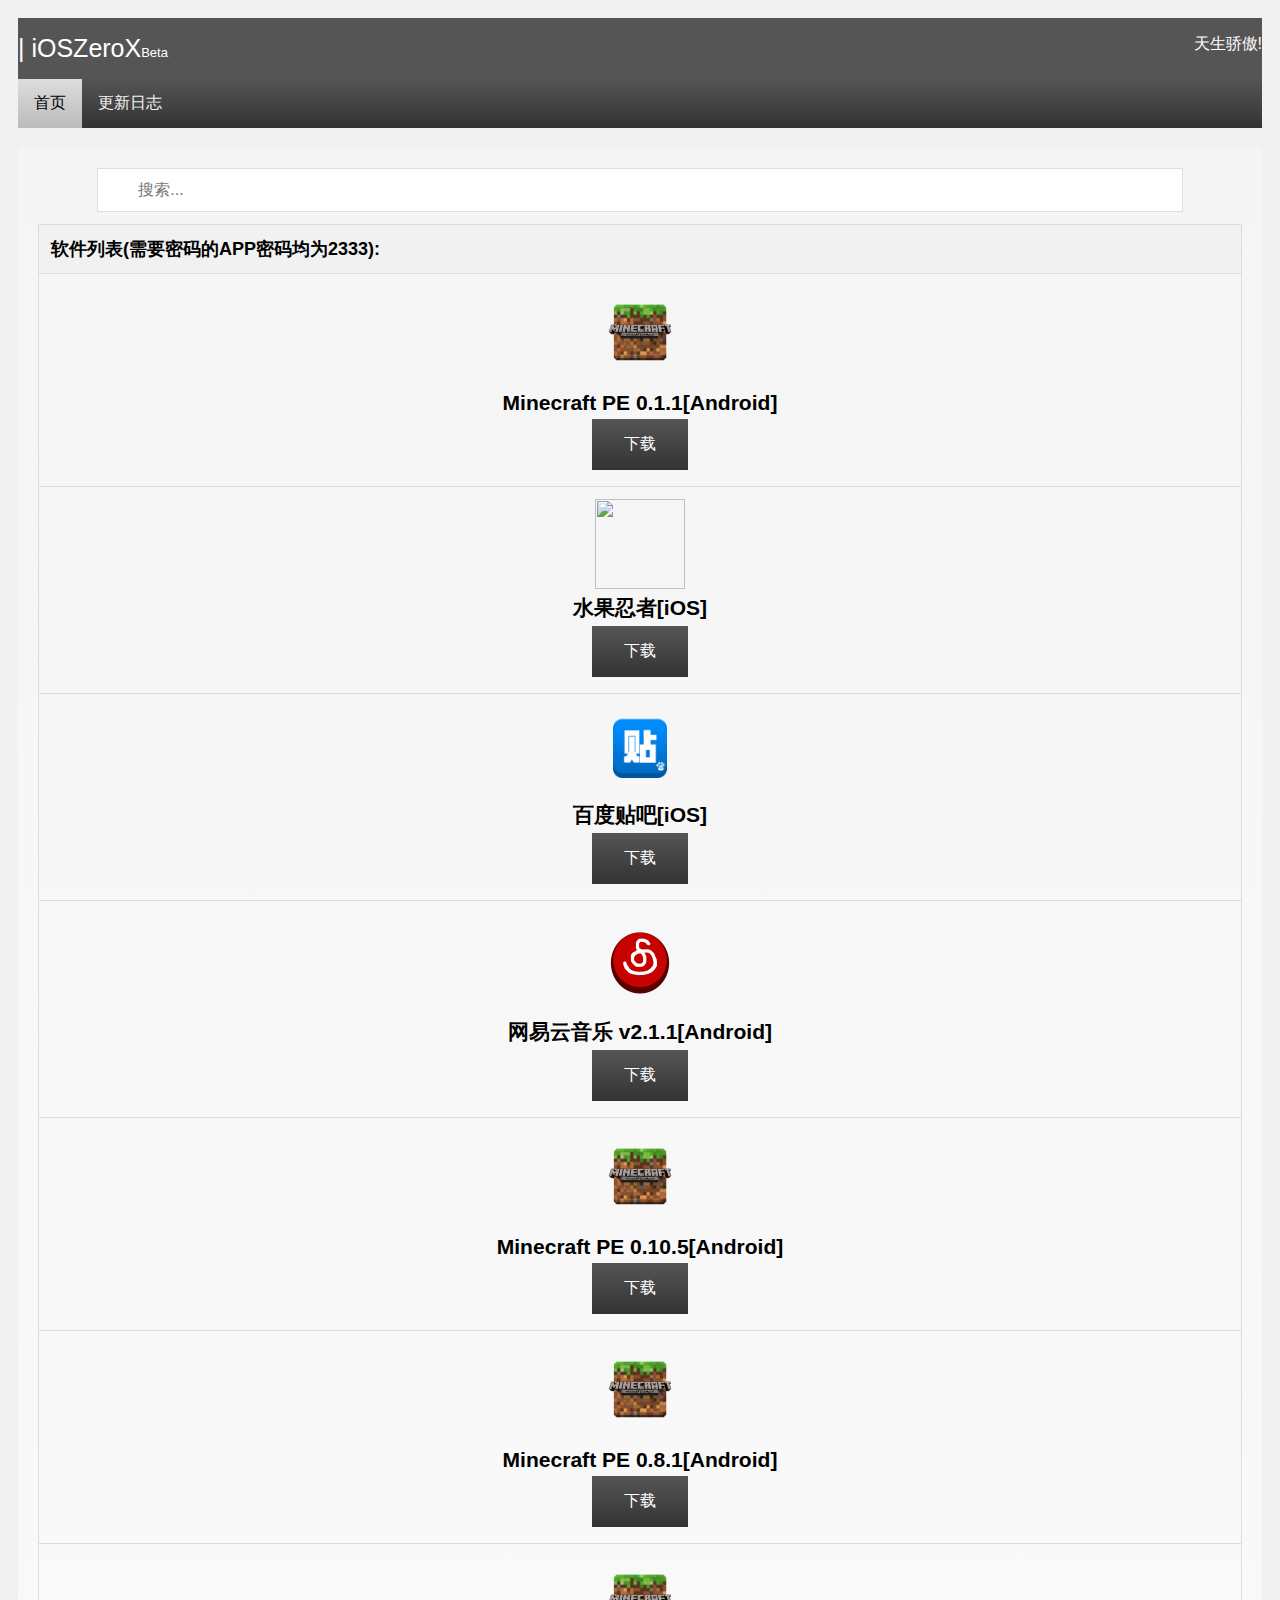
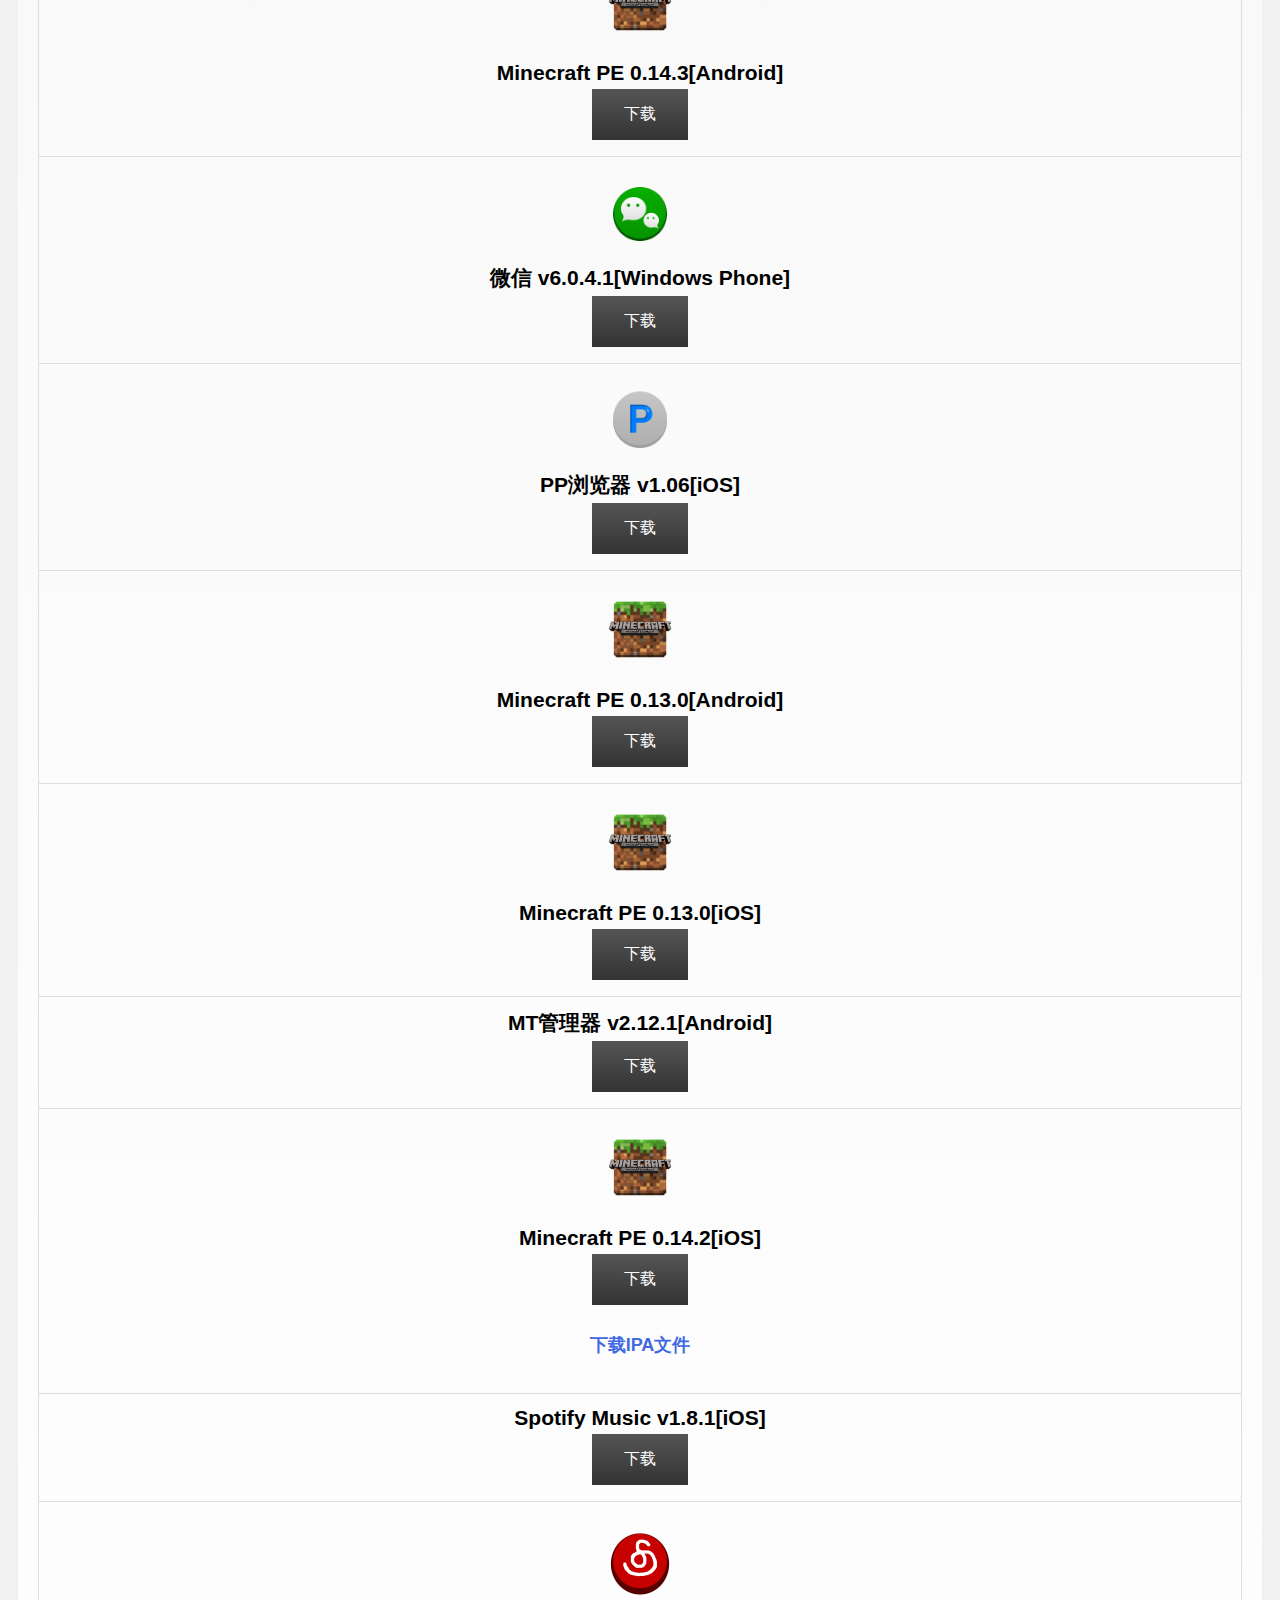
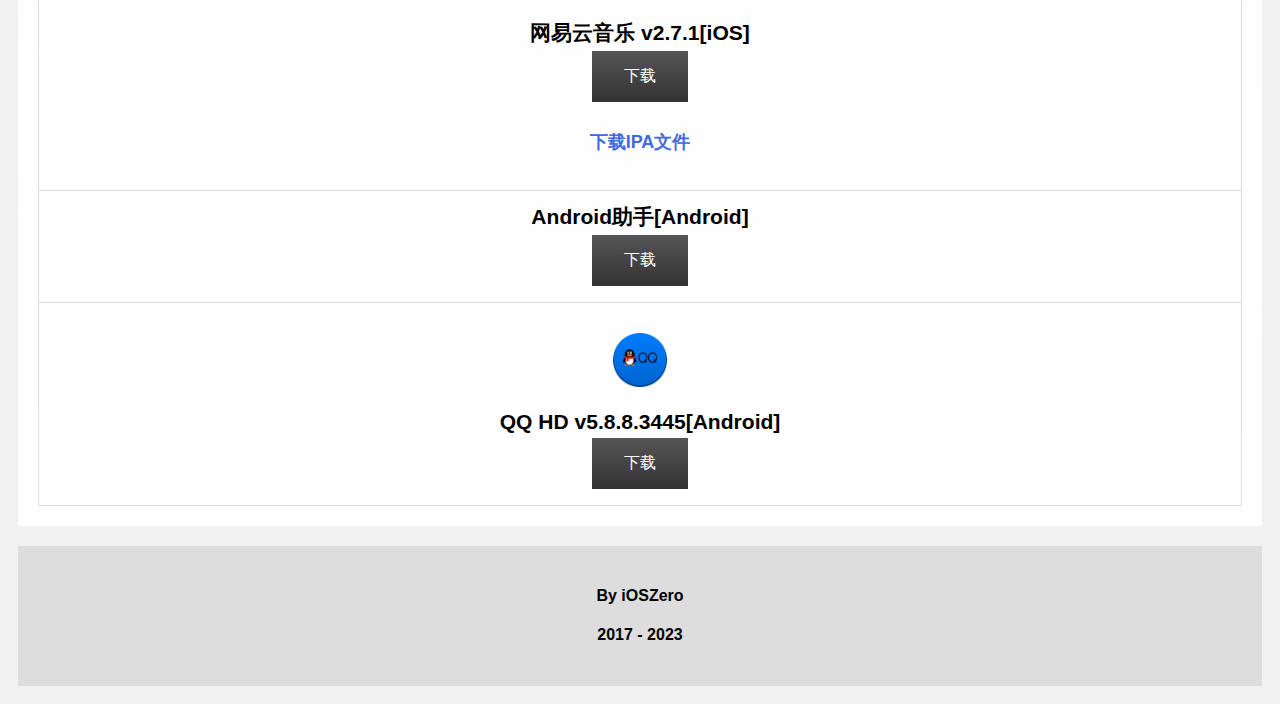
==== commit 1114c877: "Update Website" ====
--- a/index.html
+++ b/index.html
@@ -90,12 +90,22 @@
             <tr class="header">
                 <th style="width:60%; color: black">软件列表(需要密码的APP密码均为2333):</th>
             </tr>
+
+
+            <tr>
+                <td>
+                <center><img src="icon/minecraft.png" width="100px" height="100px"/></center>
+                <center><h3>Minecraft PE 0.1.1[Android]</h3></center>
+                <center><a href="https://wwtv.lanzoum.com/iYuvD0lp0hti"><button>下载</button></a></center>
+            </td>
+            </tr>
             <tr>
                 <td><center><img src="icon/sglz.png" width="90px" height="90px"></center>
                     <center><h3>水果忍者[iOS]</h3></center>
                  <center><a href="https://wwtv.lanzoum.com/irNvB0kb8xng"><button>下载</button></a></center>
              </td>
             </tr>
+
             <tr>
                 <td><center><img src="icon/tieba.png" width="90px" height="90px"></center>
                     <center><h3>百度贴吧[iOS]</h3></center>
@@ -188,7 +198,7 @@
     </table>
 	</div>
   <div class="footer">
-  <center><h4>By ZeroIPA</h4></center>
+  <center><h4>By iOSZero</h4></center>
   <center><h4>2017 - 2023</h4></center>
   </div>
   </body>
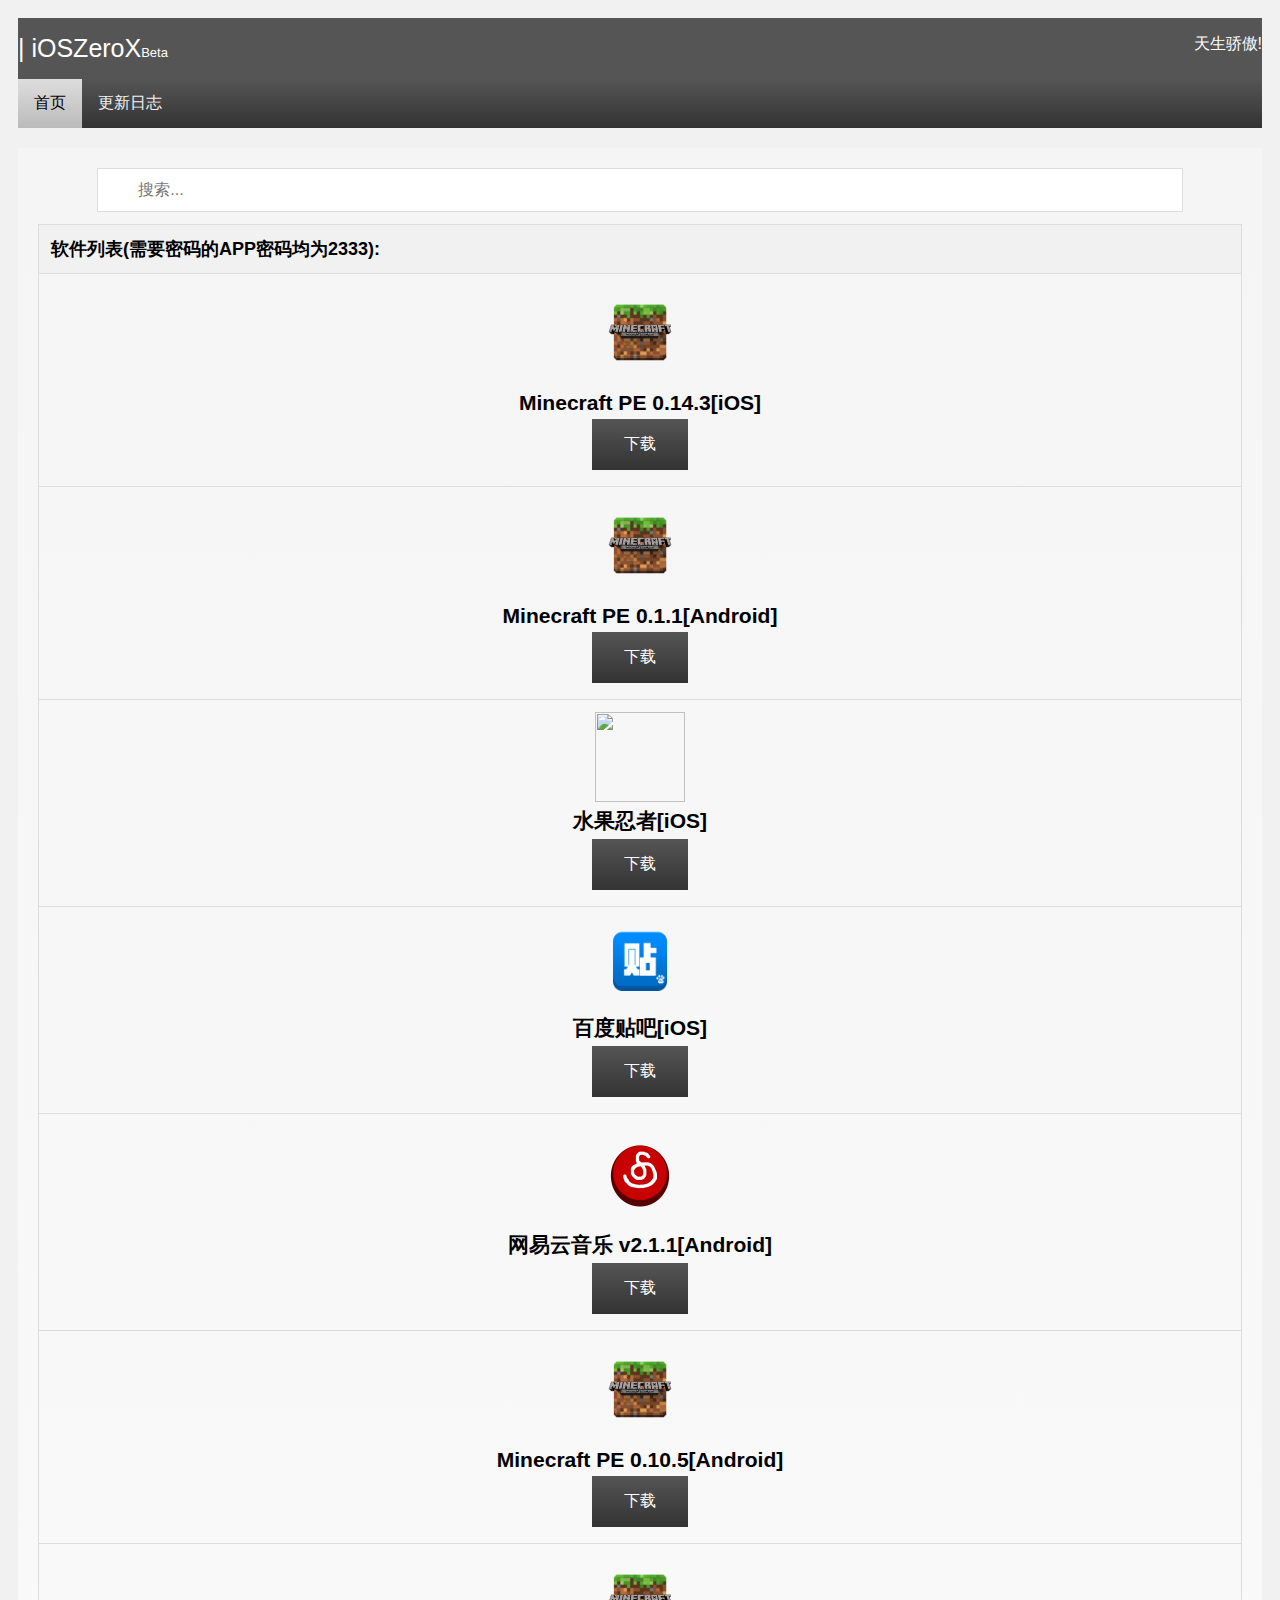
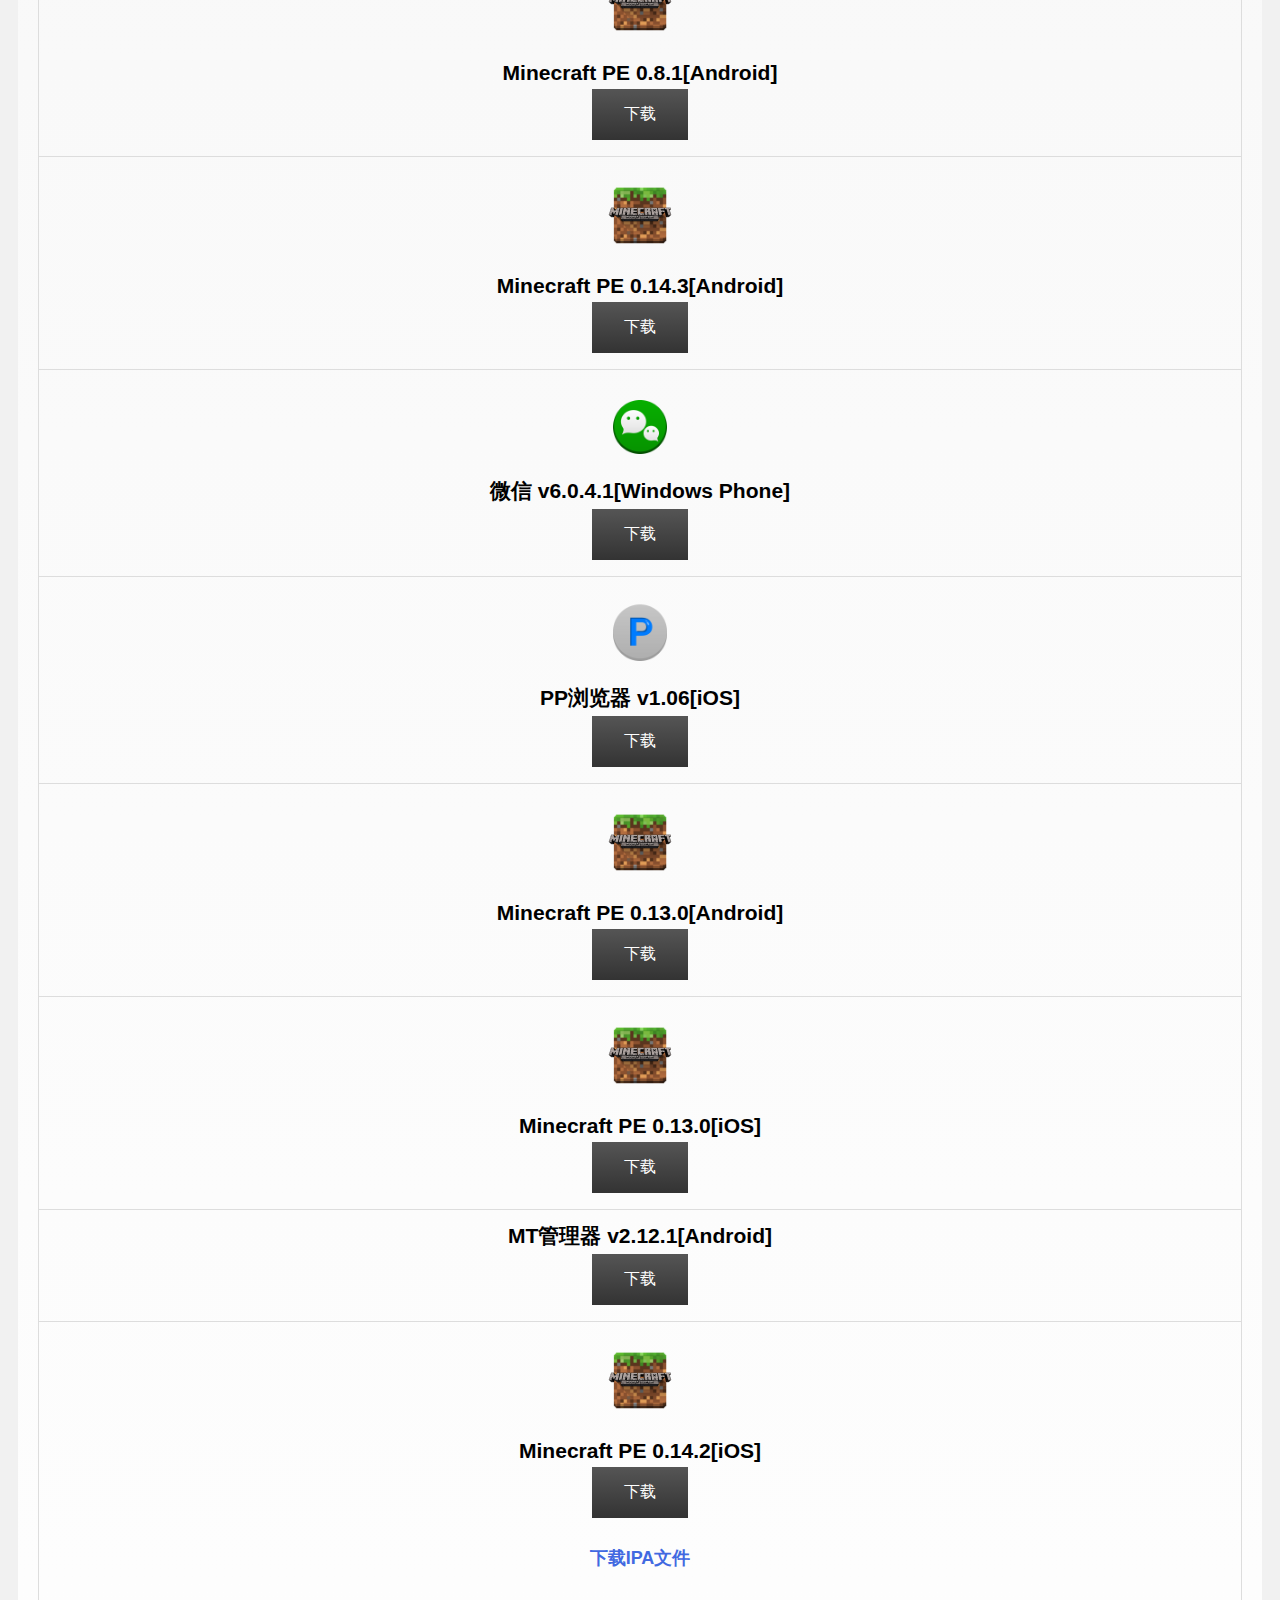
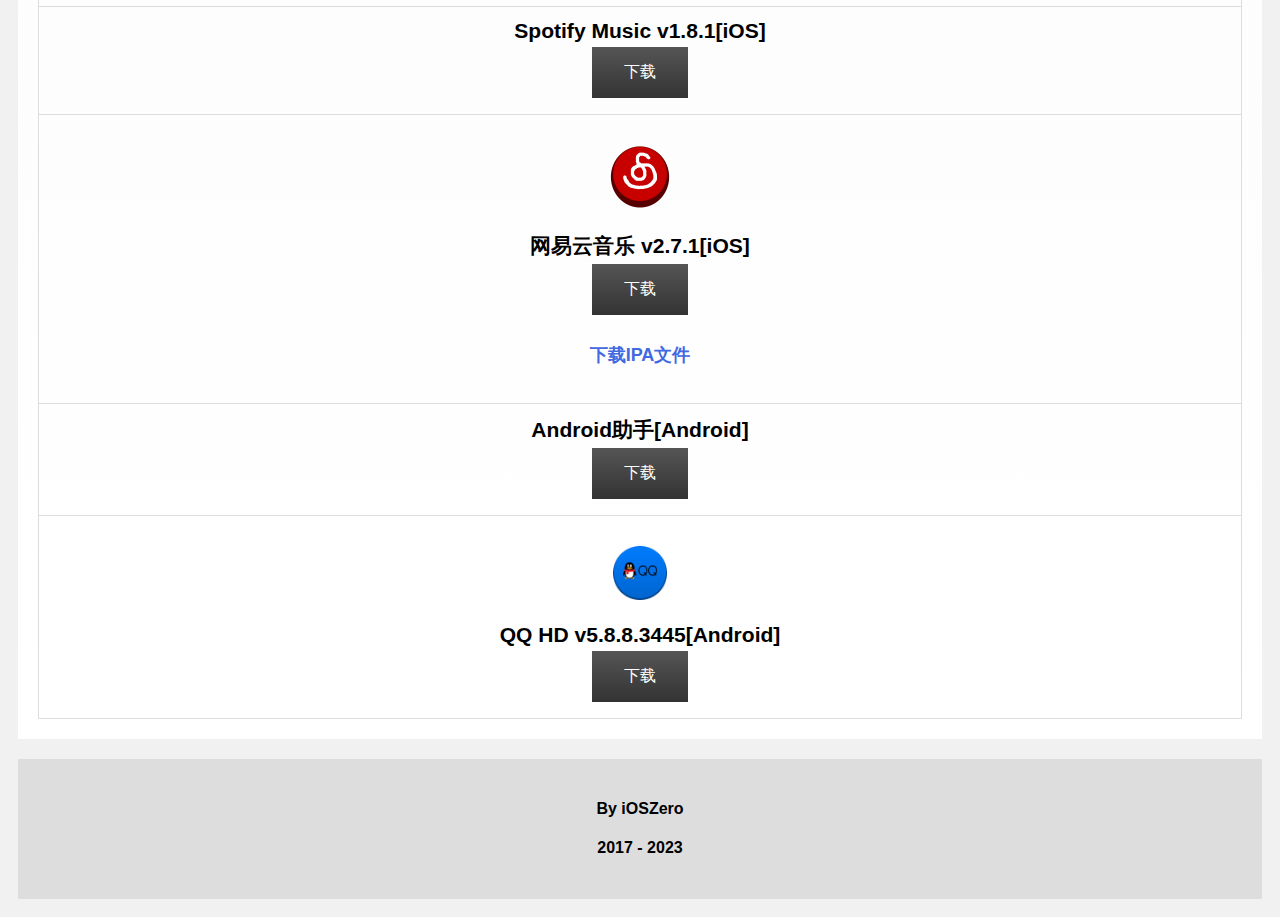
==== commit ef5a98ff: "Add files via upload" ====
--- a/index.html
+++ b/index.html
@@ -95,6 +95,13 @@
             <tr>
                 <td>
                 <center><img src="icon/minecraft.png" width="100px" height="100px"/></center>
+                <center><h3>Minecraft PE 0.14.3[iOS]</h3></center>
+                <center><a href="https://wwtv.lanzoum.com/isd8w0m65kmb"><button>下载</button></a></center>
+            </td>
+            </tr>
+            <tr>
+                <td>
+                <center><img src="icon/minecraft.png" width="100px" height="100px"/></center>
                 <center><h3>Minecraft PE 0.1.1[Android]</h3></center>
                 <center><a href="https://wwtv.lanzoum.com/iYuvD0lp0hti"><button>下载</button></a></center>
             </td>
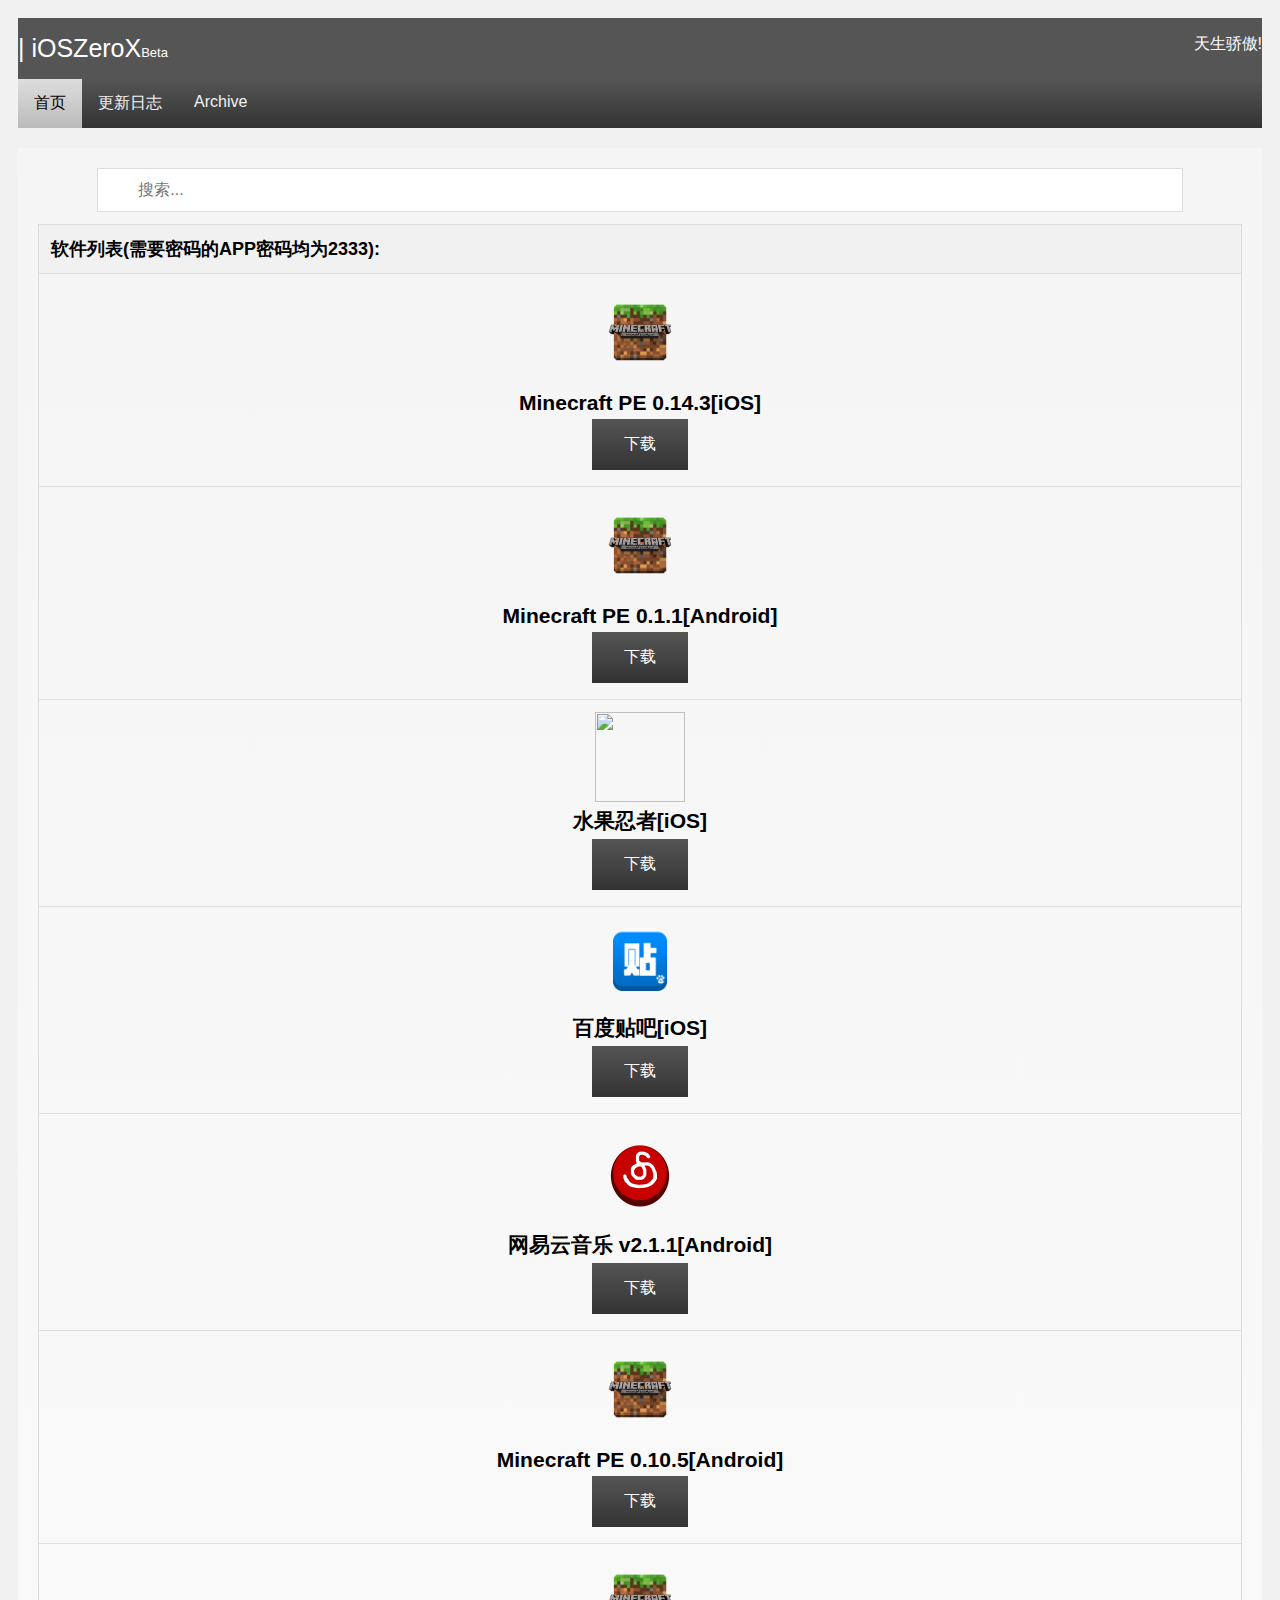
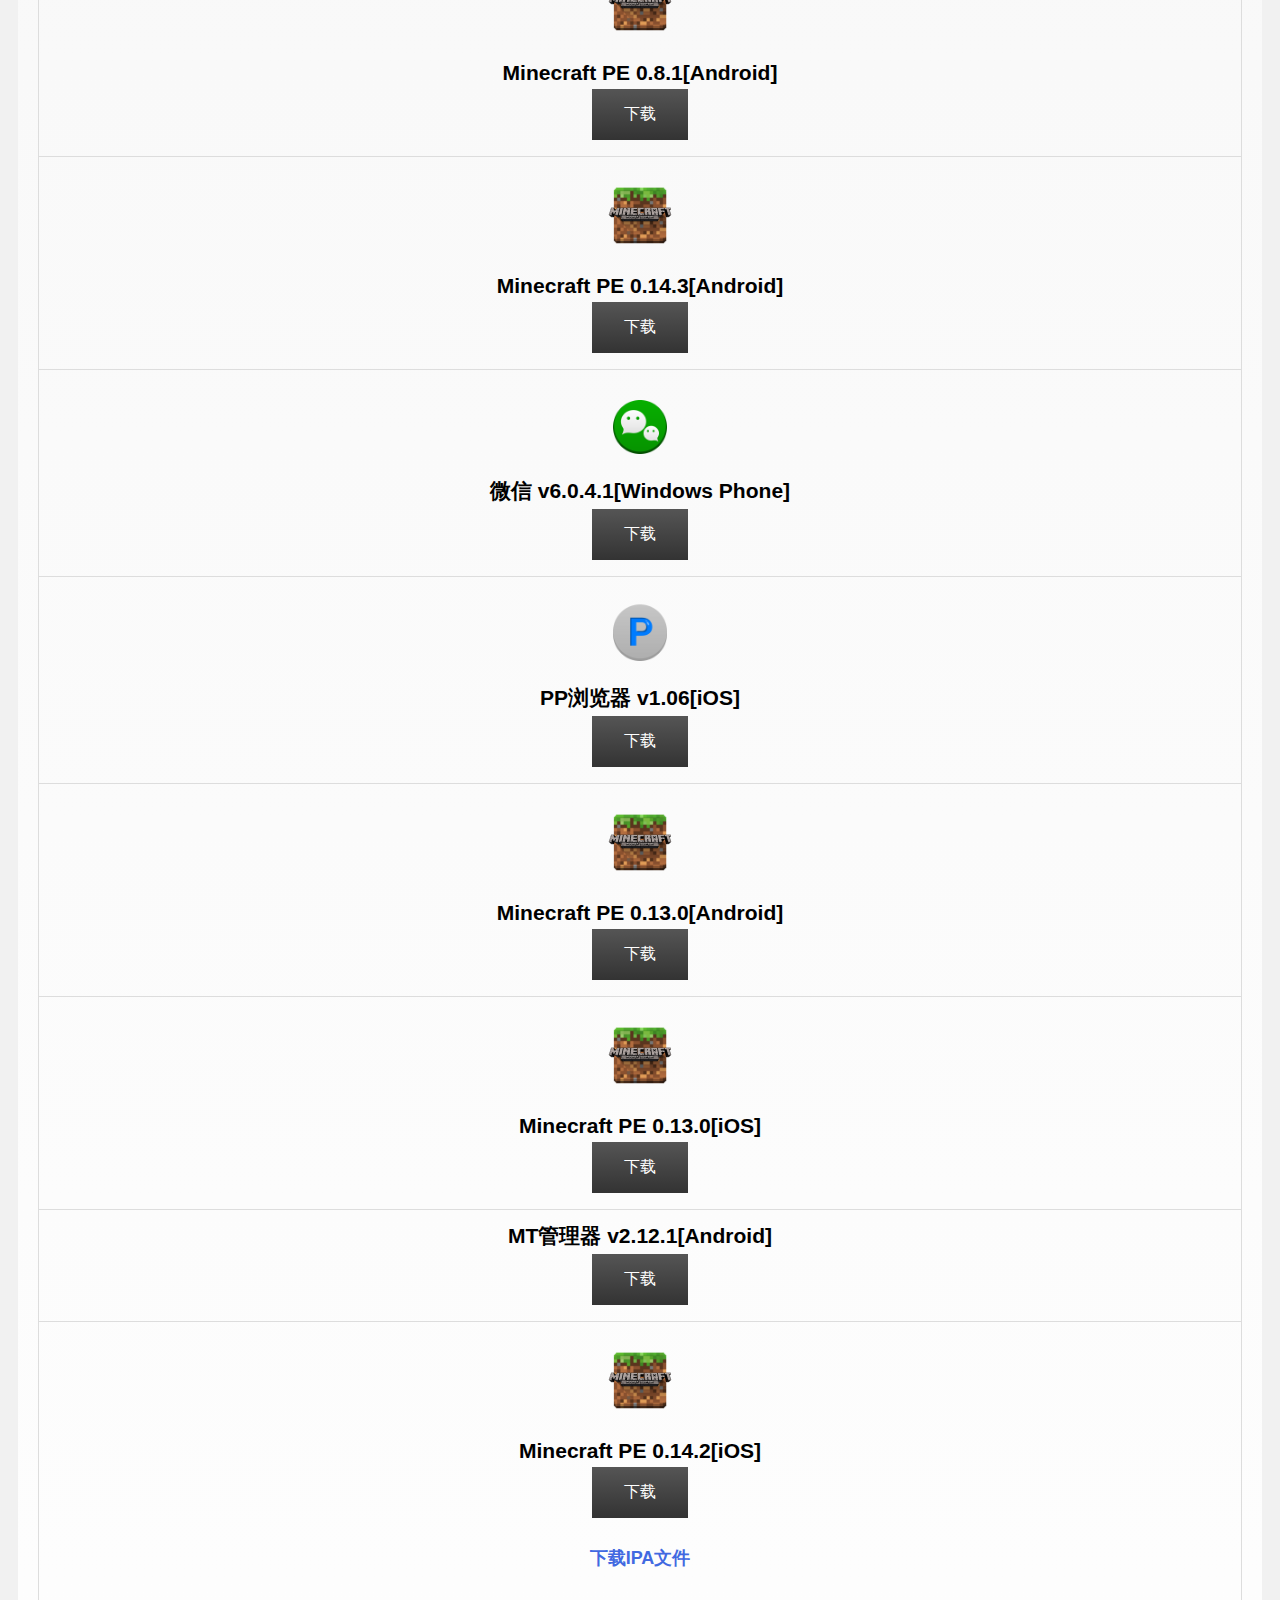
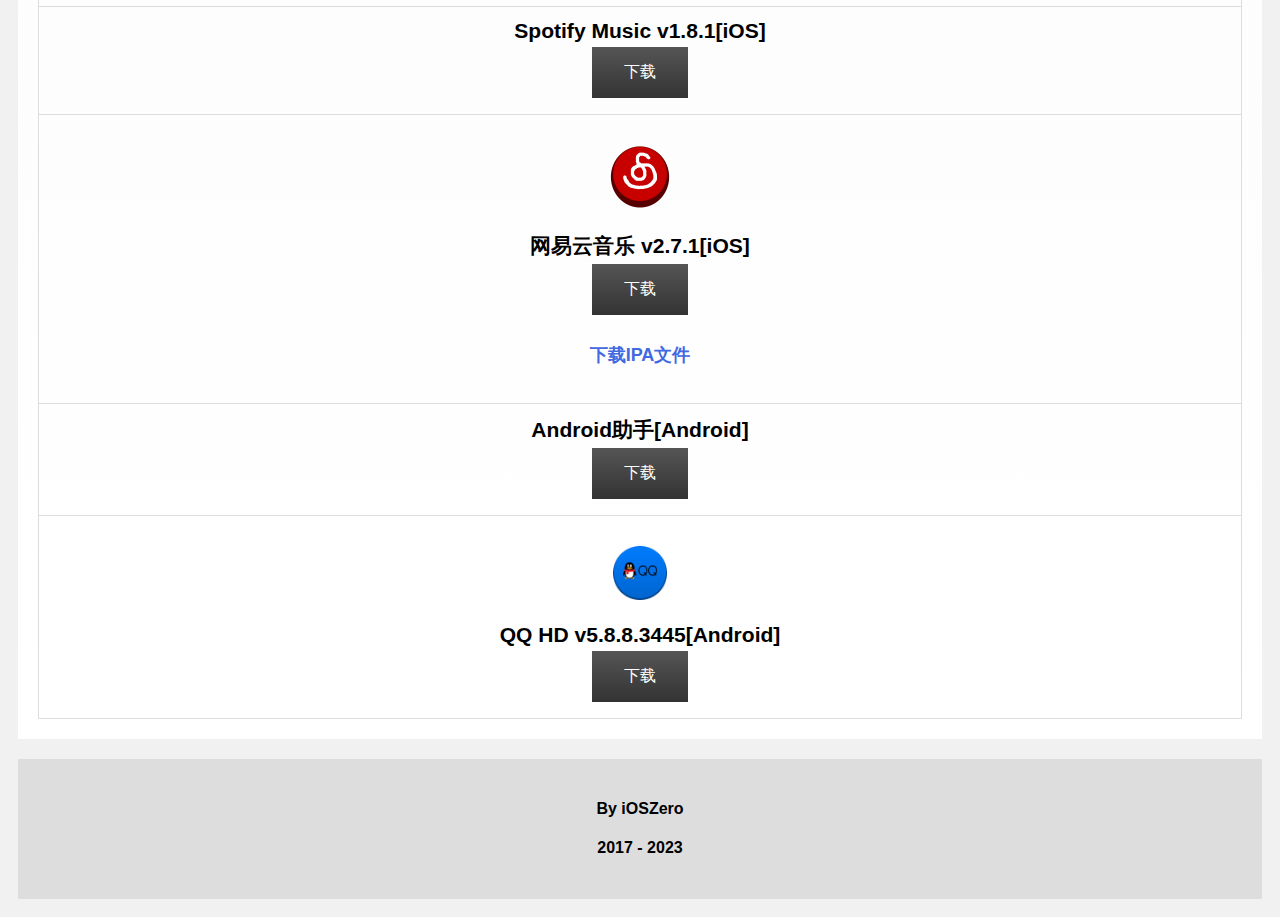
==== commit 722d951d: "Update index.html" ====
--- a/index.html
+++ b/index.html
@@ -81,6 +81,7 @@
 	<div class="topnav">
 		<al href="index.html">首页</al>
 		<a href="update.html">更新日志</a>
+        <a href="http://iosarchive.org.cn/">Archive</a>
 	</div>
 	<div class="card">
 	
